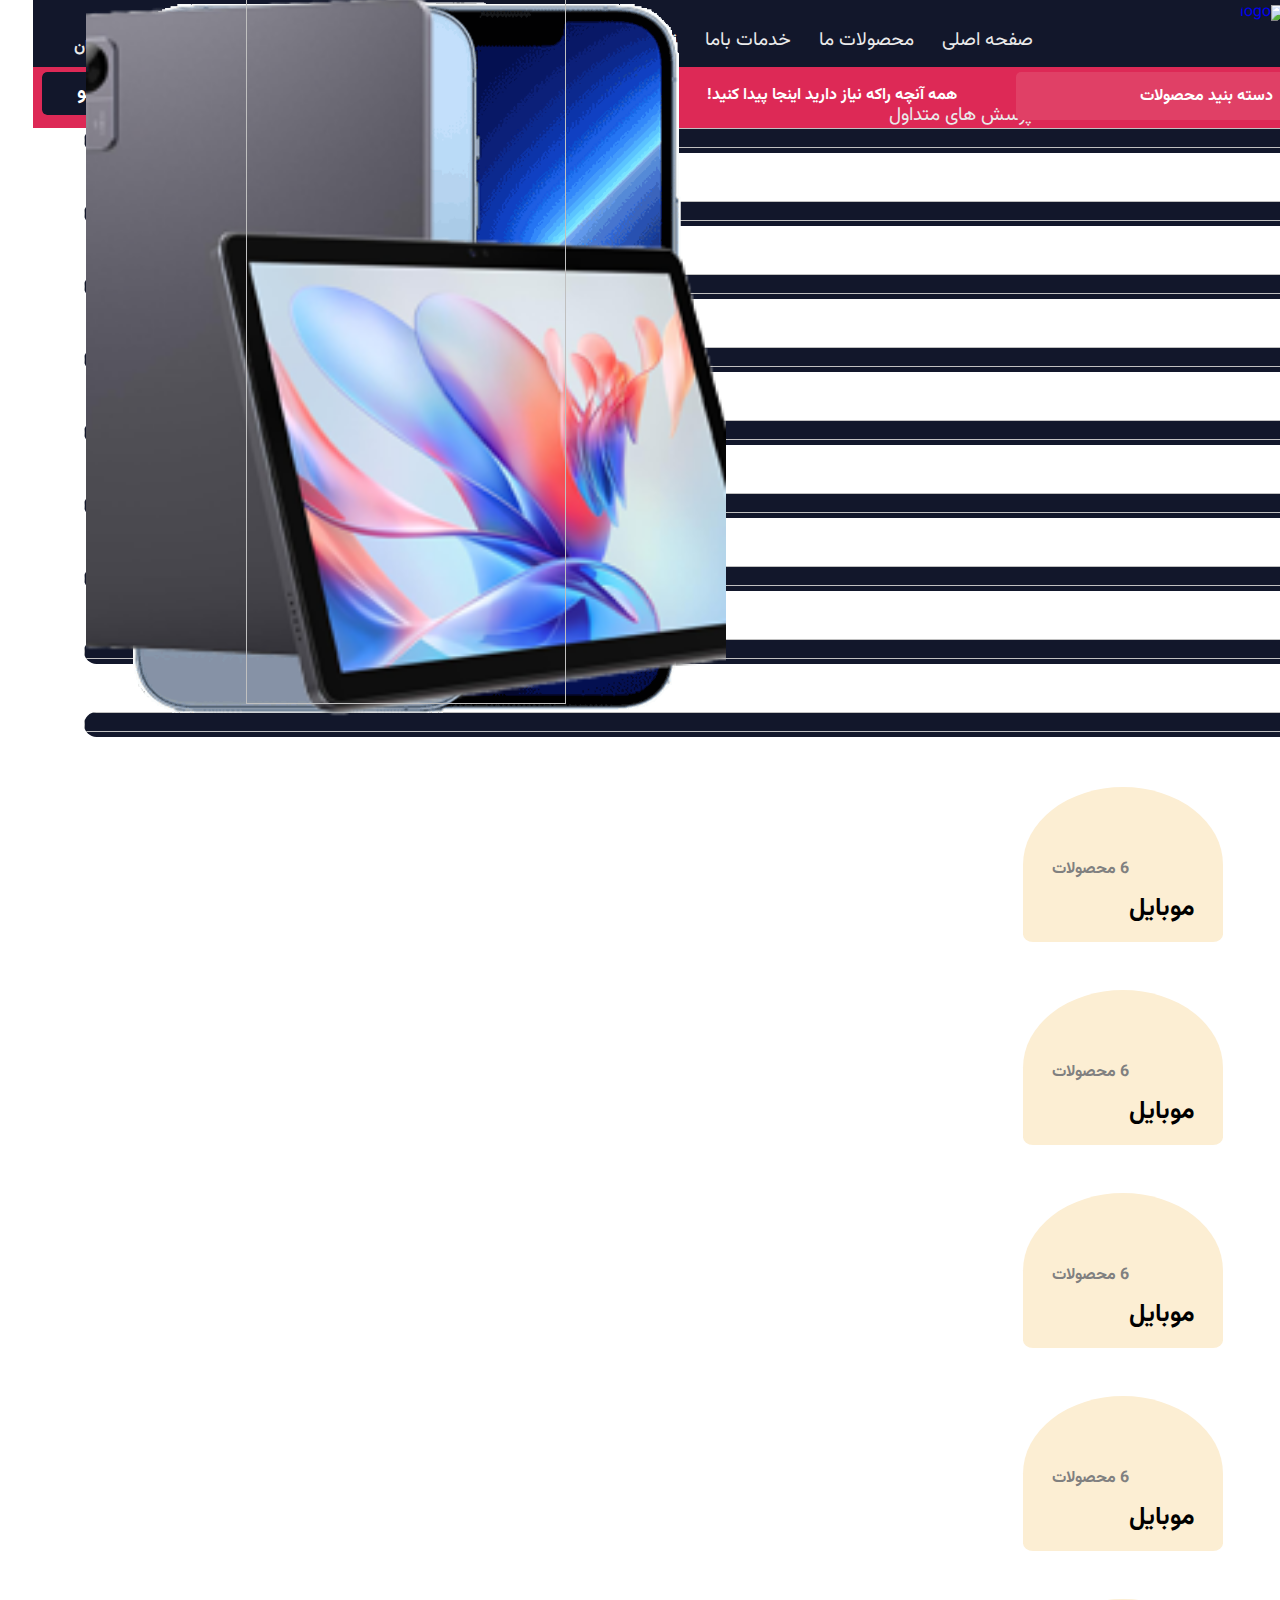
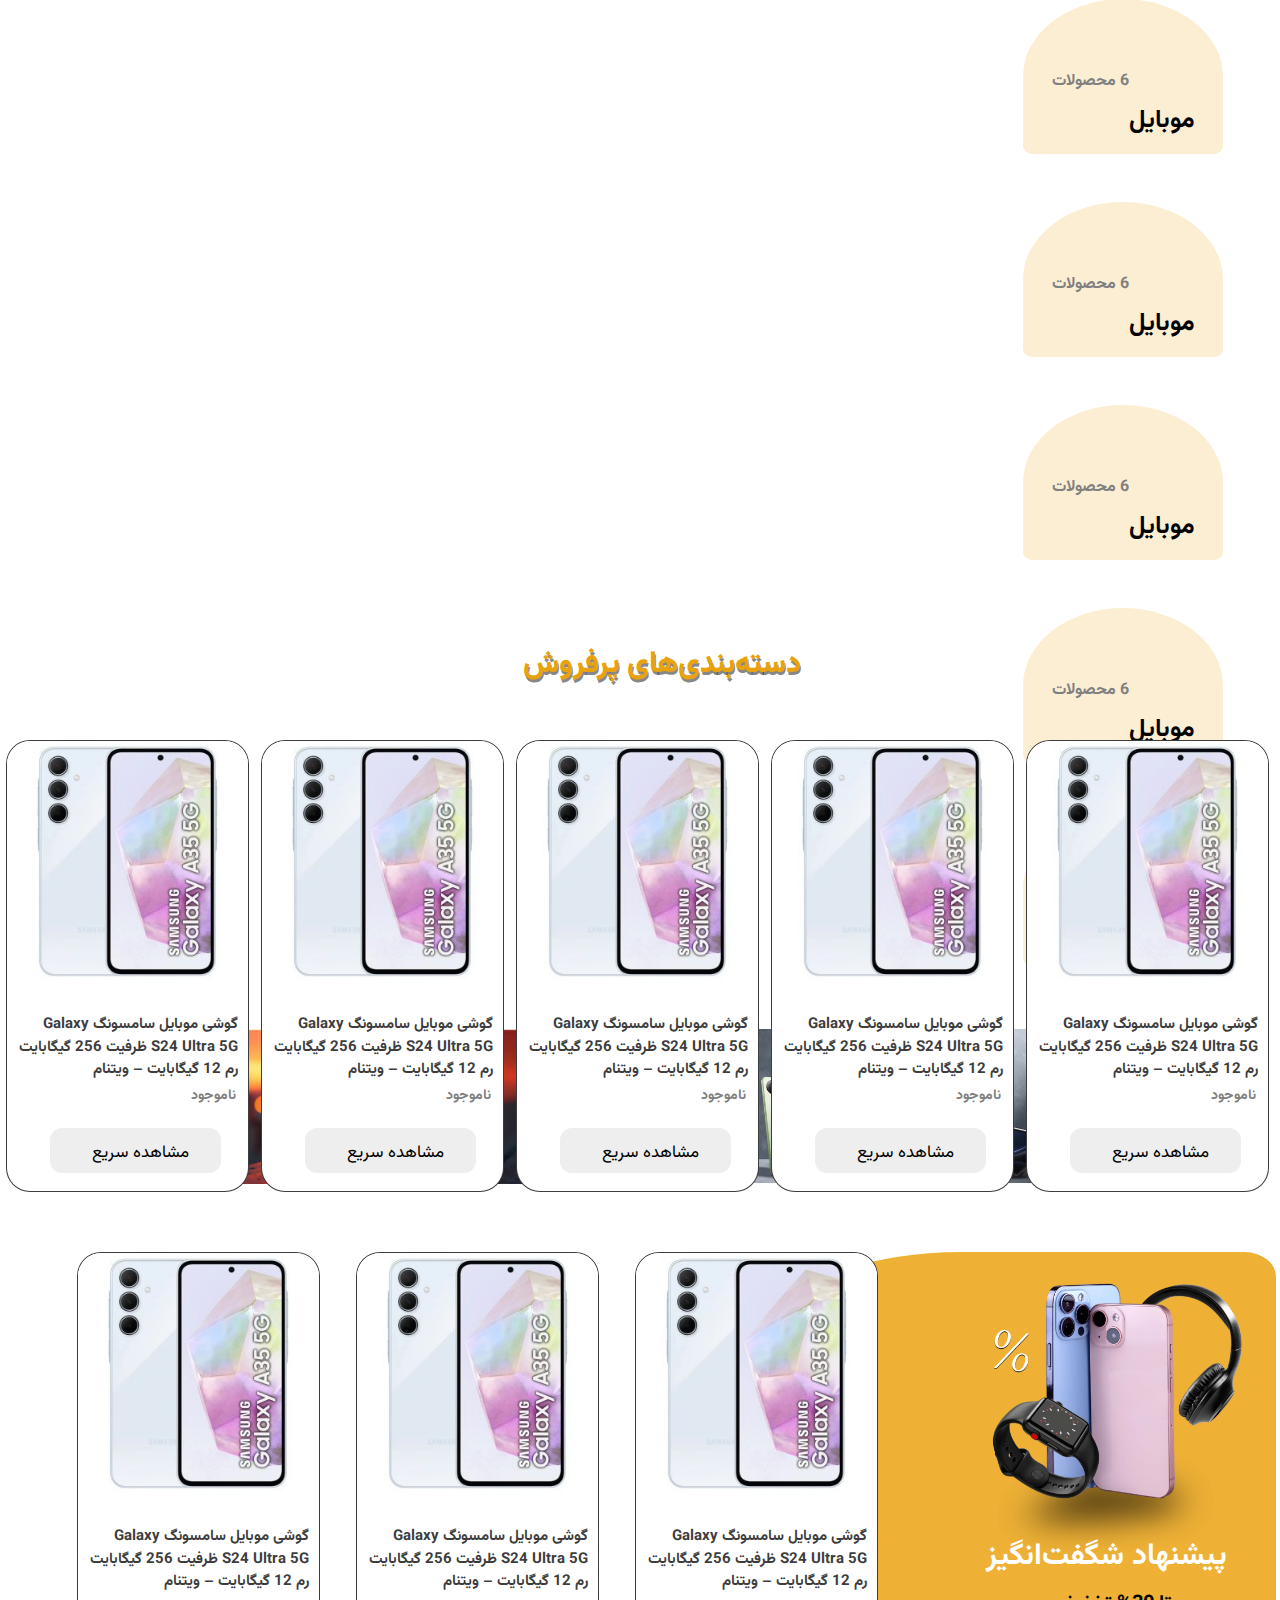
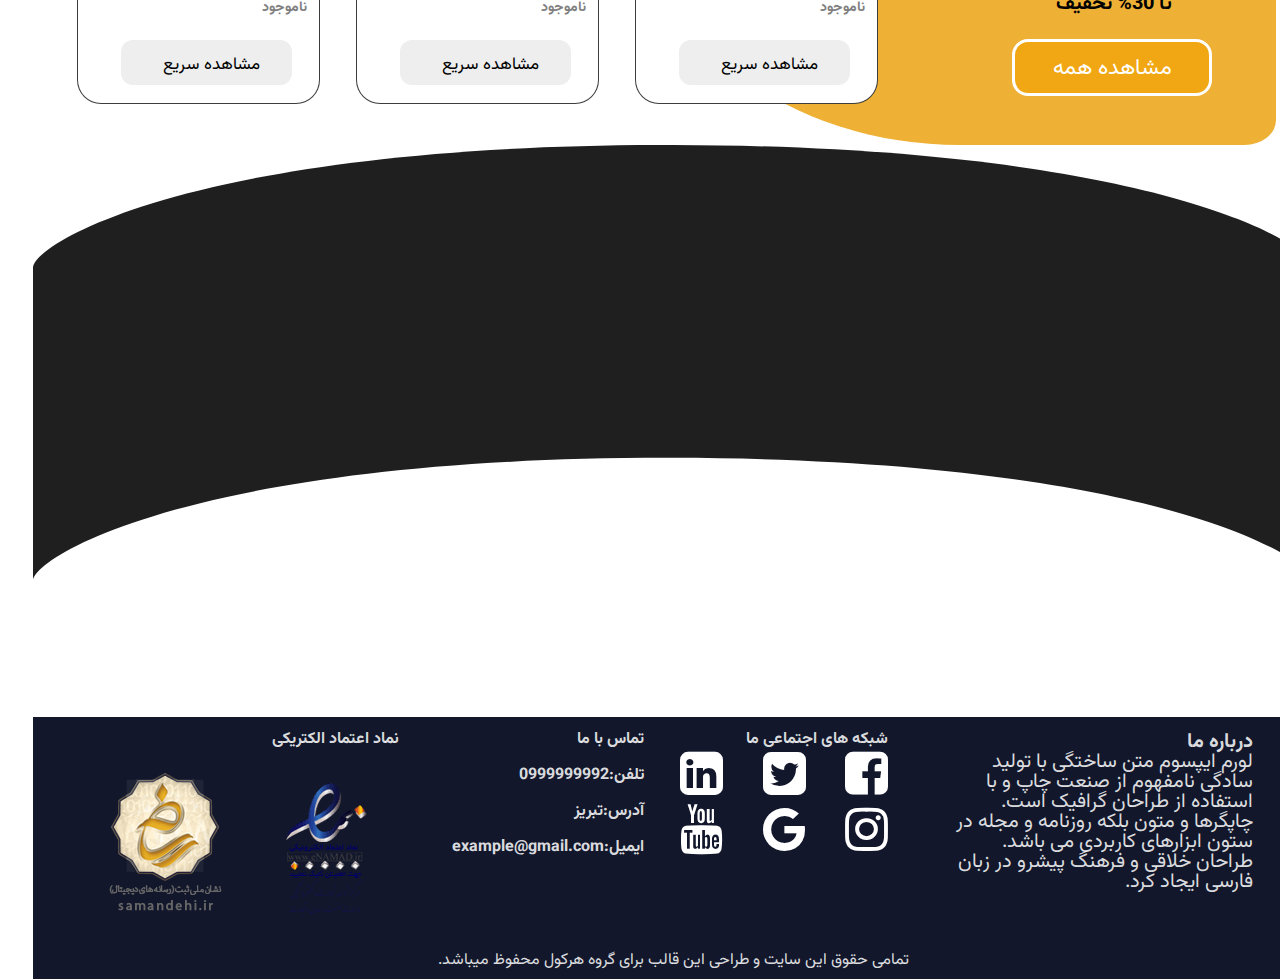
==== index.html @ c74436f8 "." ====
<!DOCTYPE html>
<html lang="fa">

<head>
    <meta name="author" content="Ata Asadpour" />
    <meta charset="UTF-8" />
    <meta name="viewport" content="width=device-width, initial-scale=1.0" />
    <title>پروژه فروشگاه عطااسدپور</title>
    <link rel="stylesheet" href="assets/css/style.css" />
    <link rel="stylesheet" href="assets/css/reset.css" />
    <link rel="stylesheet" href="assets/fonts/Vazirmatn-font-face.css" />
    <link rel="stylesheet" href="assets/fonts/Vazirmatn-Variable-font-face.css" />
    <link rel="stylesheet" href="assets/css/swiper.css" />
    <link rel="stylesheet" href="https://cdn.jsdelivr.net/npm/bootstrap-icons@1.11.3/font/bootstrap-icons.min.css" />
    <link rel="stylesheet" href="https://cdnjs.cloudflare.com/ajax/libs/font-awesome/4.7.0/css/font-awesome.min.css" />
</head>

<body>
    <!-- start header:Ata Asadpour -->
    <header>
        <div class="header-top">
            <div class="header-logo">
                <a href="index.html"><img src="assets/img/logo3.png" alt="logo" /></a>
            </div>
            <div class="link-header">
                <ul>
                    <li><a href="index.html">صفحه اصلی</a></li>
                    <li><a href="#">محصولات ما</a></li>
                    <li><a href="#">خدمات باما</a></li>
                    <li><a href="#">تماس باما</a></li>
                    <li><a href="#">پرسش های متداول</a></li>
                </ul>
            </div>
            <div class="icon-header">
                <a href="login.html">
                    <div class="sign-header">
                        <div class="title-header-sign">
                            <h3>ورود</h3>
                            <h2>حساب</h2>
                        </div>
                        <ion-icon name="person-outline"></ion-icon>
                    </div>
                </a>
                <a href="">
                    <div class="card-header">
                        <ion-icon name="cart-outline"></ion-icon>
                        <div class="cart-number">
                            <div class="circle-card-number"></div>
                            <h1>0</h1>
                        </div>
                        <div class="title-header-cart">
                            <h3>جمع</h3>
                            <div class="title-header-num">
                                <h2>تومان</h2>
                                <span>0</span>
                            </div>
                        </div>
                    </div>
                </a>
            </div>
        </div>
        <div class="header-but">
            <div class="dropdone">
                <ion-icon name="menu-outline"></ion-icon>
                <h1>دسته بنید محصولات</h1>
                <ion-icon name="chevron-down-outline"></ion-icon>
            </div>

            <div class="title-header-but">
                <h1>همه آنچه راکه نیاز دارید اینجا پیدا کنید!</h1>
            </div>

            <div class="header-search">
                <form action="">
                    <input type="search" placeholder="محصول مورد نظر خود را اینجا جستجو کنید ..." />
                    <button>
            <h1>جستجو</h1>
          </button>
                </form>
            </div>
        </div>
    </header>
    <!-- start main -->
    <main>
        <!-- hero -->
        <section class="hero-section">
            <div class="swiper mySwiper swiper1">
                <div class="swiper-wrapper">
                    <div class="swiper-slide">
                        <img src="assets/img/main-slider-1.jpg" alt="" />
                    </div>
                    <div class="swiper-slide">
                        <img src="assets/img/main-slider-2.jpg" alt="" />
                    </div>
                    <div class="swiper-slide">
                        <img src="assets/img/main-slider-3.jpg" alt="" />
                    </div>
                    <div class="swiper-slide">
                        <img src="assets/img/main-slider-1.jpg" alt="" />
                    </div>
                    <div class="swiper-slide">
                        <img src="assets/img/main-slider-2.jpg" alt="" />
                    </div>
                    <div class="swiper-slide">
                        <img src="assets/img/main-slider-3.jpg" alt="" />
                    </div>
                    <div class="swiper-slide">
                        <img src="assets/img/main-slider-1.jpg" alt="" />
                    </div>
                    <div class="swiper-slide">
                        <img src="assets/img/main-slider-2.jpg" alt="" />
                    </div>
                    <div class="swiper-slide">
                        <img src="assets/img/main-slider-3.jpg" alt="" />
                    </div>
                </div>
                <div class="swiper-button-next"></div>
                <div class="swiper-button-prev"></div>
                <div class="swiper-pagination"></div>
            </div>
        </section>

        <!-- hero2 swiper -->
        <section class="hero2-section">
            <div class="swiper mySwiper swiper2">
                <div class="swiper-wrapper swiper-slide2">
                    <div class="swiper-slide swiper2-slide">
                        <img src="assets/img/headphone.png" alt="" />
                        <h1>موبایل</h1>
                        <h2>6 محصولات</h2>
                    </div>
                    <div class="swiper-slide swiper2-slide">
                        <img src="assets/img/13pr11.png" alt="" />
                        <h1>موبایل</h1>
                        <h2>6 محصولات</h2>
                    </div>
                    <div class="swiper-slide swiper2-slide">
                        <img src="assets/img/dtabaste.png" alt="" />
                        <h1>موبایل</h1>
                        <h2>6 محصولات</h2>
                    </div>
                    <div class="swiper-slide swiper2-slide">
                        <img src="assets/img/iphone.png" alt="" />
                        <h1>موبایل</h1>
                        <h2>6 محصولات</h2>
                    </div>
                    <div class="swiper-slide swiper2-slide">
                        <img src="assets/img/headphone.png" alt="" />
                        <h1>موبایل</h1>
                        <h2>6 محصولات</h2>
                    </div>
                    <div class="swiper-slide swiper2-slide">
                        <img src="assets/img/13pr11.png" alt="" />
                        <h1>موبایل</h1>
                        <h2>6 محصولات</h2>
                    </div>
                    <div class="swiper-slide swiper2-slide">
                        <img src="assets/img/iphone.png" alt="" />
                        <h1>موبایل</h1>
                        <h2>6 محصولات</h2>
                    </div>
                    <div class="swiper-slide swiper2-slide">
                        <img src="assets/img/dtabaste.png" alt="" />
                        <h1>موبایل</h1>
                        <h2>6 محصولات</h2>
                    </div>
                    <div class="swiper-slide swiper2-slide">
                        <img src="assets/img/iphone.png" alt="" />
                        <h1>موبایل</h1>
                        <h2>6 محصولات</h2>
                    </div>
                </div>
                <div class="swiper-button-next"></div>
                <div class="swiper-button-prev"></div>
            </div>
        </section>

        <!-- swiper3 hero -->
        <section class="hero3-section">
            <div class="hero3-img1"><img src="assets/img/1.png" alt="" /></div>
            <div class="hero3-img2"><img src="assets/img/2.jpeg" alt="" /></div>
        </section>

        <!-- off section -->
        <section class="off-section">
            <div class="off-first">
                <div class="off-fitst-title">
                    <img src="assets/img/off.png" alt="" />
                    <h1>پیشنهاد شگفت‌انگیز</h1>
                    <h2>تا 30% تخفیف</h2>
                </div>
                <button class="but-off">
          مشاهده همه
          <ion-icon name="caret-back-outline"></ion-icon>
        </button>
            </div>
            <div class="off-card">
                <div class="card-off-child">
                    <img src="assets/img/Samsung-Galaxy-A35-5G-300x300.jpg" alt="" />
                    <h1>
                        گوشی موبایل سامسونگ Galaxy S24 Ultra 5G ظرفیت 256 گیگابایت رم 12 گیگابایت – ویتنام
                    </h1>
                    <h2>ناموجود</h2>
                    <button class="card-but">
            <ion-icon name="eye-outline"></ion-icon>
            مشاهده سریع
          </button>
                </div>
                <div class="card-off-child">
                    <img src="assets/img/Samsung-Galaxy-A35-5G-300x300.jpg" alt="" />
                    <h1>
                        گوشی موبایل سامسونگ Galaxy S24 Ultra 5G ظرفیت 256 گیگابایت رم 12 گیگابایت – ویتنام
                    </h1>
                    <h2>ناموجود</h2>
                    <button class="card-but">
            <ion-icon name="eye-outline"></ion-icon>
            مشاهده سریع
          </button>
                </div>
                <div class="card-off-child">
                    <img src="assets/img/Samsung-Galaxy-A35-5G-300x300.jpg" alt="" />
                    <h1>
                        گوشی موبایل سامسونگ Galaxy S24 Ultra 5G ظرفیت 256 گیگابایت رم 12 گیگابایت – ویتنام
                    </h1>
                    <h2>ناموجود</h2>
                    <button class="card-but">
            <ion-icon name="eye-outline"></ion-icon>
            مشاهده سریع
          </button>
                </div>
            </div>
        </section>

        <section class="pishnahad">
            <h1 class="pishh1">دسته‌بندی‌های پرفروش</h1>
            <div>
                <svg xmlns="http://www.w3.org/2000/svg" viewBox="0 0 1000 100" preserveAspectRatio="none" transform="rotate(180 0 0)">
          <path class="elementor-shape-fill" d="M1000,4.3V0H0v4.3C0.9,23.1,126.7,99.2,500,100S1000,22.7,1000,4.3z"
            fill="#1F1F1F"></path>
        </svg>
                <div style="width: 100%;height: 183px;background-color: #1F1F1F ;margin-top: -7px;">
                    <div class="off-card-pish">
                        <div class="card-off-child">
                            <img src="assets/img/Samsung-Galaxy-A35-5G-300x300.jpg" alt="" />
                            <h1>
                                گوشی موبایل سامسونگ Galaxy S24 Ultra 5G ظرفیت 256 گیگابایت رم 12 گیگابایت – ویتنام
                            </h1>
                            <h2>ناموجود</h2>
                            <button class="card-but">
                <ion-icon name="eye-outline"></ion-icon>
                مشاهده سریع
              </button>
                        </div>
                        <div class="card-off-child">
                            <img src="assets/img/Samsung-Galaxy-A35-5G-300x300.jpg" alt="" />
                            <h1>
                                گوشی موبایل سامسونگ Galaxy S24 Ultra 5G ظرفیت 256 گیگابایت رم 12 گیگابایت – ویتنام
                            </h1>
                            <h2>ناموجود</h2>
                            <button class="card-but">
                <ion-icon name="eye-outline"></ion-icon>
                مشاهده سریع
              </button>
                        </div>
                        <div class="card-off-child">
                            <img src="assets/img/Samsung-Galaxy-A35-5G-300x300.jpg" alt="" />
                            <h1>
                                گوشی موبایل سامسونگ Galaxy S24 Ultra 5G ظرفیت 256 گیگابایت رم 12 گیگابایت – ویتنام
                            </h1>
                            <h2>ناموجود</h2>
                            <button class="card-but">
                <ion-icon name="eye-outline"></ion-icon>
                مشاهده سریع
              </button>
                        </div>
                        <div class="card-off-child">
                            <img src="assets/img/Samsung-Galaxy-A35-5G-300x300.jpg" alt="" />
                            <h1>
                                گوشی موبایل سامسونگ Galaxy S24 Ultra 5G ظرفیت 256 گیگابایت رم 12 گیگابایت – ویتنام
                            </h1>
                            <h2>ناموجود</h2>
                            <button class="card-but">
                <ion-icon name="eye-outline"></ion-icon>
                مشاهده سریع
              </button>
                        </div>
                        <div class="card-off-child">
                            <img src="assets/img/Samsung-Galaxy-A35-5G-300x300.jpg" alt="" />
                            <h1>
                                گوشی موبایل سامسونگ Galaxy S24 Ultra 5G ظرفیت 256 گیگابایت رم 12 گیگابایت – ویتنام
                            </h1>
                            <h2>ناموجود</h2>
                            <button class="card-but">
                <ion-icon name="eye-outline"></ion-icon>
                مشاهده سریع
              </button>
                        </div>
                    </div>
                </div>

                <div>
                    <svg xmlns="http://www.w3.org/2000/svg" viewBox="0 0 1000 100" preserveAspectRatio="none" transform="rotate(180 0 0)">
            <path class="elementor-shape-fill"
              d="M500,97C126.7,96.3,0.8,19.8,0,0v100l1000,0V1C1000,19.4,873.3,97.8,500,97z" fill="#1F1F1F"></path>
          </svg>
                </div>


        </section>
    </main>

    <!-- footer:Ata Asadpour -->

    <footer class="footer">
        <div class="footer-about">
            <h3>درباره ما</h3>
            <p>
                لورم ایپسوم متن ساختگی با تولید سادگی نامفهوم از صنعت چاپ و با استفاده از طراحان گرافیک است. چاپگرها و متون بلکه روزنامه و مجله در ستون ابزارهای کاربردی می باشد. طراحان خلاقی و فرهنگ پیشرو در زبان فارسی ایجاد کرد.
            </p>
        </div>
        <div class="footer-a">
            <h3>شبکه های اجتماعی ما</h3>

            <a href="#"><i class="fa fa-facebook-square"></i></a>
            <a href="#"><i class="fa fa-twitter-square"></i></a>
            <a href="#"><i class="fa fa-linkedin-square"></i></a>
            <a href="#"><i class="fa fa-instagram"></i></a>
            <a href="#"><i class="fa fa-google"></i></a>
            <a href="#"><i class="fa fa-youtube"></i></a>
        </div>
        <div class="footer-phone">
            <h3>تماس با ما</h3>
            <h4>تلفن:0999999992</h4>
            <h4>آدرس:تبریز</h4>
            <h4>ایمیل:example@gmail.com</h4>
        </div>
        <div class="footer-namad">
            <h3>نماد اعتماد الکتریکی</h3>
            <img src="assets/img/namad1.png" alt="" />
            <img src="assets/img/namad2.png" alt="" />
        </div>
    </footer>

    <div class="footer-copyright">
        <p>تمامی حقوق این سایت و طراحی این قالب برای گروه هرکول محفوظ میباشد.</p>
    </div>

    <script src="assets/js/swiper.js"></script>
    <script src="assets/js/script.js"></script>
    <script type="module" src="https://unpkg.com/ionicons@7.1.0/dist/ionicons/ionicons.esm.js"></script>
    <script nomodule src="https://unpkg.com/ionicons@7.1.0/dist/ionicons/ionicons.js"></script>
</body>

</html>
---- assets/css/style.css ----
* {
    direction: rtl;
    font-family: Vazirmatn;
    text-decoration: none;
    list-style: none;
}


/* Start Header */

header {
    width: 100%;
    background-color: #12172b;
}

.header-top {
    width: 91%;
    margin: 0 6%;
    margin-right: 2% !important;
    display: flex;
    height: 67px;
}

.header-logo {
    width: 23%;
}

.header-logo img {
    width: 59%;
    margin: 2% 0 0;
    border-radius: 13px;
    -webkit-border-radius: 13px;
    -moz-border-radius: 13px;
    -ms-border-radius: 13px;
    -o-border-radius: 13px;
    height: 67px;
}

.link-header {
    width: 53%;
    margin-right: -25px;
}

.link-header ul li {
    display: inline-block;
    margin: 25px 12px;
    margin-top: 31px !important;
}

.link-header ul li a {
    color: #eaeaea;
    font-size: 19px;
}

.icon-header {
    width: 15%;
}

.sign-header {
    color: #eaeaea;
    display: flex;
    flex-direction: row-reverse;
}

.title-header-sign {
    margin-top: 18px;
}

.title-header-sign h3 {
    font-size: 15px;
    margin: 3px;
    margin-right: 13px;
    color: gray;
}

[name="person-outline"] {
    font-size: 30px;
    position: absolute;
    top: 24px;
    left: 281px;
}

.card-header {
    margin-top: -36px;
    color: #eaeaea;
    display: flex;
    margin-right: 298px;
}

[name="cart-outline"] {
    font-size: 30px;
    position: absolute;
    top: 24px;
    left: 124px;
}

.title-header-num {
    display: flex;
    flex-direction: row-reverse;
}

.title-header-num span {
    margin: 0 5px;
    color: #ff3a4b;
}

.title-header-cart h3 {
    font-size: 15px;
    margin: 3px;
    margin-right: 13px;
    color: gray;
}

.circle-card-number {
    width: 19px;
    height: 19px;
    border-radius: 50%;
    -webkit-border-radius: 50%;
    -moz-border-radius: 50%;
    -ms-border-radius: 50%;
    -o-border-radius: 50%;
    background-color: #ff3a4b;
    position: absolute;
    left: 140px;
}

.cart-number h1 {
    position: absolute;
    left: 144.5px;
    top: 23px;
    font-size: 16px;
}

.header-but {
    background-color: #dd2956;
    width: 100%;
    height: 61px;
}

.dropdone {
    position: absolute;
    width: 270px;
    height: 48px;
    background-color: #e04066;
    display: flex;
    flex-direction: row;
    margin-right: 27px;
    top: 72px;
    border-radius: 5px;
    color: #fff;
}

[name="menu-outline"] {
    font-size: 27px;
    margin: 10px 0px;
    margin-right: 7px;
}

.dropdone h1 {
    margin: 17px 6px 0;
}

[name="chevron-down-outline"] {
    font-size: 25px;
    margin: 11px 59px 0 0;
}

.title-header-but h1 {
    color: #fff;
    margin-right: 356px;
    position: absolute;
    top: 88px;
}

.header-search {
    width: 611px;
    margin-right: 660px;
    position: absolute;
    top: 72px;
}

.header-search form {
    border-radius: 5px;
    overflow: hidden;
    display: flex;
    -webkit-border-radius: 5px;
    -moz-border-radius: 5px;
    -ms-border-radius: 5px;
    -o-border-radius: 5px;
}

.header-search form input {
    width: 80%;
    border: none;
    padding: 10px;
    background: #eaeaea;
    font-size: 15px;
    outline: none;
}

.header-search form button {
    border: none;
    font-size: 26px;
    width: 22%;
    background: #12172b;
    color: #fff;
    border-radius: 5px 0 0 5px;
    display: flex;
    justify-content: center;
    align-items: center;
    -webkit-border-radius: 5px 0 0 5px;
    -moz-border-radius: 5px 0 0 5px;
    -ms-border-radius: 5px 0 0 5px;
    -o-border-radius: 5px 0 0 5px;
}

.header-search form button h1 {
    font-size: 20px;
    margin-top: -2px;
}


/* swiper hero */

.swiper1 {
    border-radius: 20px;
    -webkit-border-radius: 20px;
    -moz-border-radius: 20px;
    -ms-border-radius: 20px;
    -o-border-radius: 20px;
}

section.hero-section {
    margin-top: -48px;
    border-radius: 20px;
}

.hero-section .swiper {
    width: 96%;
    margin-top: 30px;
    border-radius: 20px;
}

.hero-section .swiper-slide {
    text-align: center;
    font-size: 18px;
    background: #12172b;
    display: flex;
    justify-content: center;
    align-items: center;
    border-radius: 20px;
}

.hero-section .swiper-slide img {
    display: block;
    width: 100%;
    height: 100%;
    object-fit: cover;
    border-radius: 20px;
    -webkit-border-radius: 20px;
    -moz-border-radius: 20px;
    -ms-border-radius: 20px;
    -o-border-radius: 20px;
}


/* swiper hero2 */

.hero2-section {
    width: 85%;
    margin-right: 7%;
    margin-top: 2%;
}

.swiper-slide {
    text-align: center;
    font-size: 18px;
    margin-top: 48px;
    display: flex;
    justify-content: center;
    align-items: center;
}

.swiper-slide2 {
    margin-top: 50px;
}

.swiper2-slide img {
    display: block;
    width: 50%;
    height: 92%;
    object-fit: cover;
    position: absolute;
    top: -58px;
    left: 53px;
}

.swiper2-slide {
    height: 155px !important;
    width: 200px !important;
    border-radius: 50% 50% 5% 5%;
    -webkit-border-radius: 50% 50% 5% 5%;
    -moz-border-radius: 50% 50% 5% 5%;
    -ms-border-radius: 50% 50% 5% 5%;
    -o-border-radius: 50% 50% 5% 5%;
    background-color: #fceed3;
}

.swiper2-slide h1 {
    color: black;
    margin-top: 88px;
    font-size: 25px;
}

.swiper2-slide h2 {
    font-size: 16px;
    margin-top: 10px;
    color: gray;
}


/* hero3 */

.hero3-section {
    display: flex;
    flex-direction: row;
    margin: 63px 95px;
}

.hero3-img1 {
    width: 40%;
}

.hero3-img2 {
    width: 40%;
}

.hero3-img1 img {
    width: 115%;
    border-radius: 20px;
    -webkit-border-radius: 20px;
    -moz-border-radius: 20px;
    -ms-border-radius: 20px;
    -o-border-radius: 20px;
    margin-right: 8px;
}

.hero3-img2 img {
    width: 115%;
    border-radius: 20px;
    margin: 0 105px;
}


/* off section */

.off-section {
    width: 100%;
    display: flex;
    flex-direction: row;
}

.off-first {
    width: 632px;
    height: 493px;
    border-radius: 50% 5% 5% 50%;
    -webkit-border-radius: 50% 5% 5% 50%;
    -moz-border-radius: 50% 5% 5% 50%;
    -ms-border-radius: 50% 5% 5% 50%;
    -o-border-radius: 50% 5% 5% 50%;
    background-color: #eeb136;
    margin-right: 37px;
    position: relative;
}

.off-fitst-title img {
    position: absolute;
    width: 42%;
    margin: 18px 33px;
}

.off-fitst-title h1 {
    color: #fff;
    font-size: 30px;
    position: absolute;
    top: 290px;
    right: 49px;
}

.off-fitst-title h2 {
    position: absolute;
    color: black;
    top: 342px;
    font-size: 20px;
    right: 104px;
}

.but-off {
    height: 57px;
    width: 200px;
    background-color: #f1a713;
    position: relative;
    top: 387px;
    border: 3px solid white;
    border-radius: 16px;
    font-size: 22px;
    color: #fff;
    right: 64px;
}

.but-off:hover {
    background-color: #fff;
    color: #f1a713;
    transition: all 0.3s;
    -webkit-transition: all 0.3s;
    -moz-transition: all 0.3s;
    -ms-transition: all 0.3s;
    -o-transition: all 0.3s;
}

[name="caret-back-outline"] {
    font-size: 25px;
    margin-top: 0px;
}

.card-off-child {
    background-color: #fff;
    height: 450px;
    width: 241px;
    border: 1.5px solid #2a2a2ae8;
    border-radius: 24px;
    overflow: hidden;
    margin: 0 18px;
}

.card-off-child img {
    width: 100%;
}

.card-off-child h1 {
    font-weight: bold;
    font-size: 15px;
    display: block;
    color: #2a2a2ae8;
    line-height: 1.5;
    height: 3em;
    margin: 27px 10px;
}

.card-off-child h2 {
    font-weight: bold;
    font-size: 14px;
    display: block;
    color: gray;
    line-height: 1.5;
    height: 3em;
    margin-right: 12px;
}

.card-but {
    border-radius: 12px;
    background-color: #eee;
    font-size: 17px;
    height: 45px;
    width: 171px;
    margin: 0 27px 10px;
    border: none;
}

.card-but:hover {
    background-color: gray;
    color: #fff;
    transition: all 0.3s;
    -webkit-transition: all 0.3s;
    -moz-transition: all 0.3s;
    -ms-transition: all 0.3s;
    -o-transition: all 0.3s;
}

[name="eye-outline"] {
    font-size: 27px;
    margin: -6px -14px -10px 4px;
}

.off-card {
    display: flex;
    flex-direction: row;
    position: absolute;
    right: 417px;
}


/* section pishnahad */

.off-card-pish {
    display: flex;
    flex-direction: row;
    z-index: 1;
    position: absolute;
    top: 260%;
    right: 3%;
}

.off-card-pish>.card-off-child {
    margin: 0 6px;
}

h1.pishh1 {
    color: #E8A20D;
    font-weight: 800;
    text-shadow: 1px 3px 0px rgba(0, 0, 0, 0.47);
    font-size: 30px;
    position: absolute;
    top: 250%;
    z-index: 999;
    right: 40%;
}


/* footer */

.footer {
    margin-top: 130px;
    width: 100%;
    height: auto;
    background-color: #12172b;
    display: flex;
    flex-direction: row;
    h3,
    h4 {
        color: #ffffffdc;
    }
    p {
        color: #ffffffdc;
    }
}

.footer div {
    margin-top: 15px;
}

.footer-about {
    width: 25%;
    margin: 10px 60px;
    font-size: 20px;
}

.footer-a {
    margin-top: 10px;
    width: 20%;
}

.footer-a a {
    width: 32%;
    display: inline-block;
    font-size: 50px;
}

.footer-phone {
    width: 20%;
}

.footer-phone h4 {
    margin: 20px 0;
}

.footer-namad {
    width: 30%;
}

.footer-namad img {
    margin: 20px 10px;
}

.fa.fa-facebook-square {
    color: white;
}

.fa.fa-twitter-square {
    color: white;
}

.fa.fa-linkedin-square {
    color: white;
}

.fa.fa-instagram {
    color: white;
}

.fa.fa-google {
    color: white;
}

.fa.fa-youtube {
    color: white;
}

.footer-copyright p {
    background-color: #12172b;
    justify-content: center;
    display: flex;
    padding: 10px 0;
    color: #ffffffdc;
}
---- assets/fonts/Vazirmatn-font-face.css ----
/* Generated by script */
@font-face {
  font-family: Vazirmatn;
  src: url('fonts/webfonts/Vazirmatn-Thin.woff2') format('woff2');
  font-weight: 100;
  font-style: normal;
  font-display: swap;
}

@font-face {
  font-family: Vazirmatn;
  src: url('fonts/webfonts/Vazirmatn-ExtraLight.woff2') format('woff2');
  font-weight: 200;
  font-style: normal;
  font-display: swap;
}

@font-face {
  font-family: Vazirmatn;
  src: url('fonts/webfonts/Vazirmatn-Light.woff2') format('woff2');
  font-weight: 300;
  font-style: normal;
  font-display: swap;
}

@font-face {
  font-family: Vazirmatn;
  src: url('fonts/webfonts/Vazirmatn-Regular.woff2') format('woff2');
  font-weight: 400;
  font-style: normal;
  font-display: swap;
}

@font-face {
  font-family: Vazirmatn;
  src: url('fonts/webfonts/Vazirmatn-Medium.woff2') format('woff2');
  font-weight: 500;
  font-style: normal;
  font-display: swap;
}

@font-face {
  font-family: Vazirmatn;
  src: url('fonts/webfonts/Vazirmatn-SemiBold.woff2') format('woff2');
  font-weight: 600;
  font-style: normal;
  font-display: swap;
}

@font-face {
  font-family: Vazirmatn;
  src: url('fonts/webfonts/Vazirmatn-Bold.woff2') format('woff2');
  font-weight: 700;
  font-style: normal;
  font-display: swap;
}

@font-face {
  font-family: Vazirmatn;
  src: url('fonts/webfonts/Vazirmatn-ExtraBold.woff2') format('woff2');
  font-weight: 800;
  font-style: normal;
  font-display: swap;
}

@font-face {
  font-family: Vazirmatn;
  src: url('fonts/webfonts/Vazirmatn-Black.woff2') format('woff2');
  font-weight: 900;
  font-style: normal;
  font-display: swap;
}
---- assets/fonts/Vazirmatn-Variable-font-face.css ----
@font-face {
  font-family: 'Vazirmatn';
  src: url('fonts/webfonts/Vazirmatn[wght].woff2') format('woff2 supports variations'),
       url('fonts/webfonts/Vazirmatn[wght].woff2') format('woff2-variations');
  font-weight: 100 900;
  font-style: normal;
  font-display: swap;
}
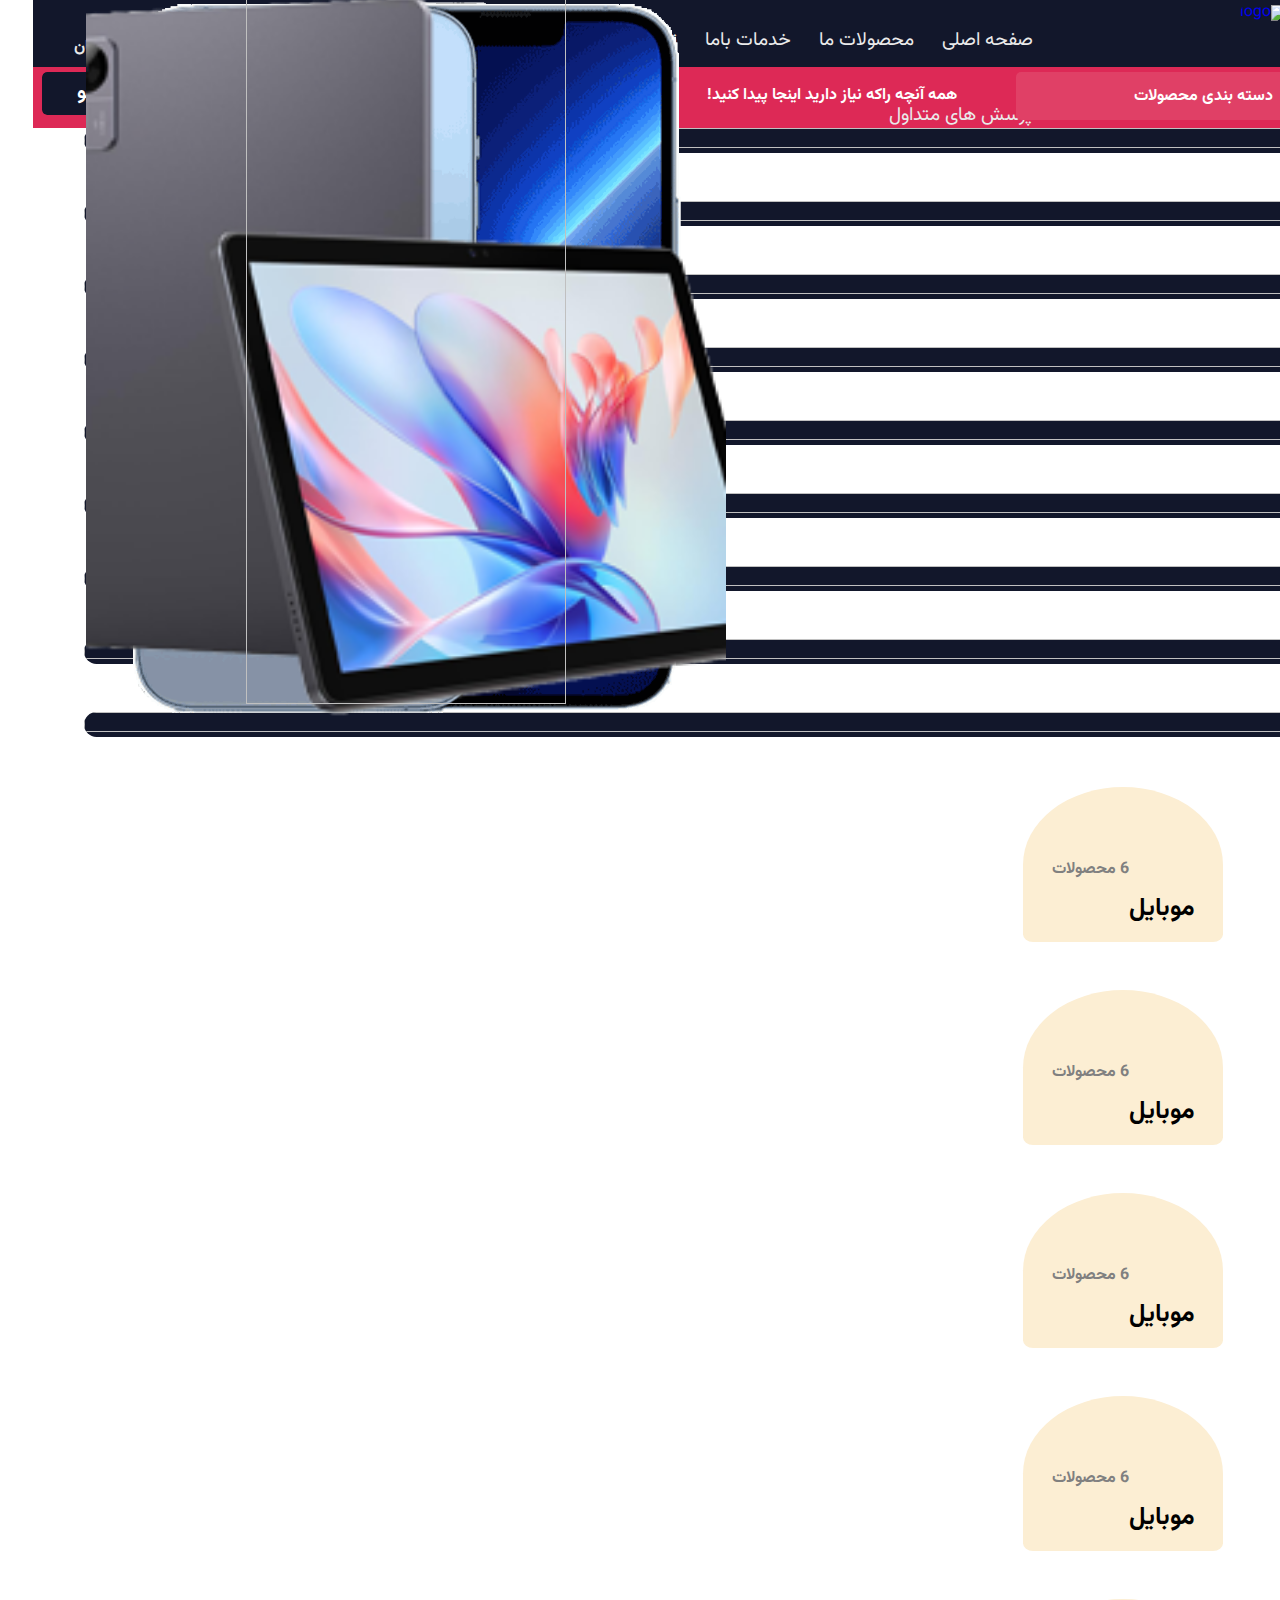
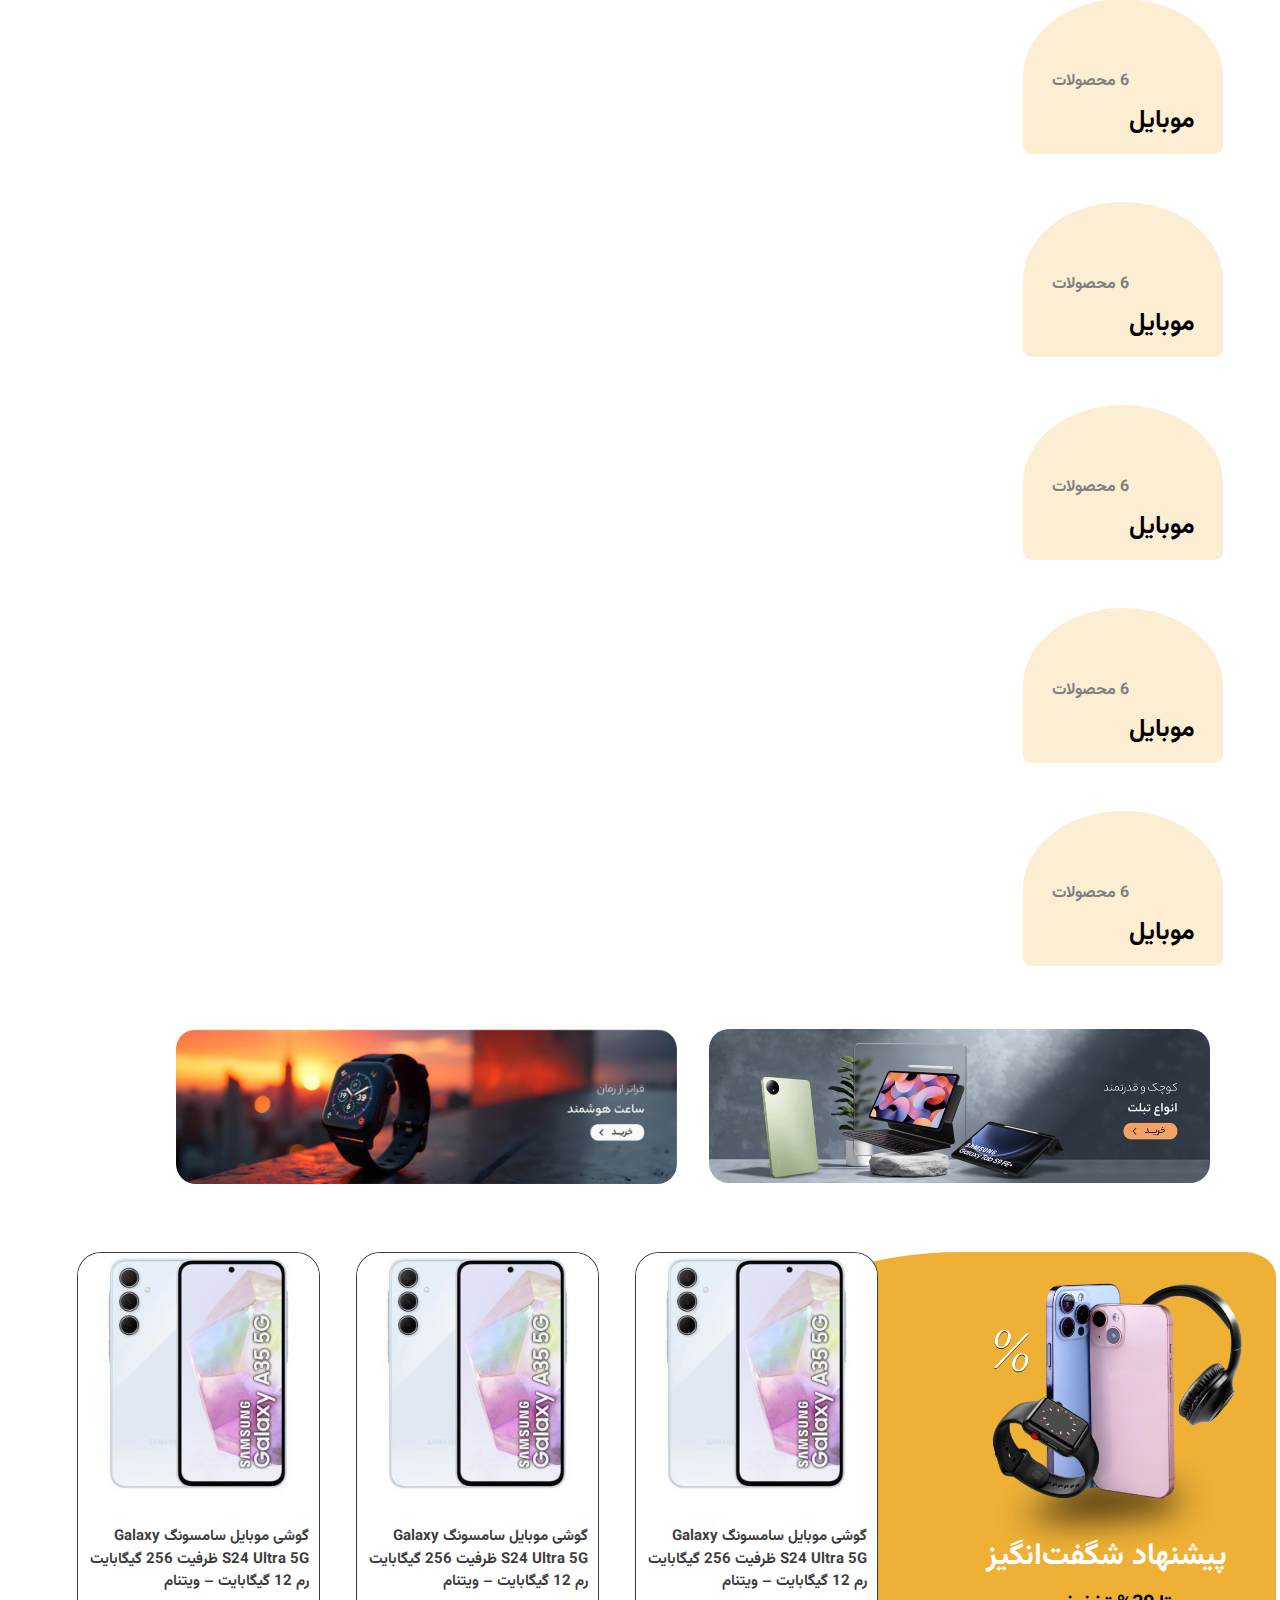
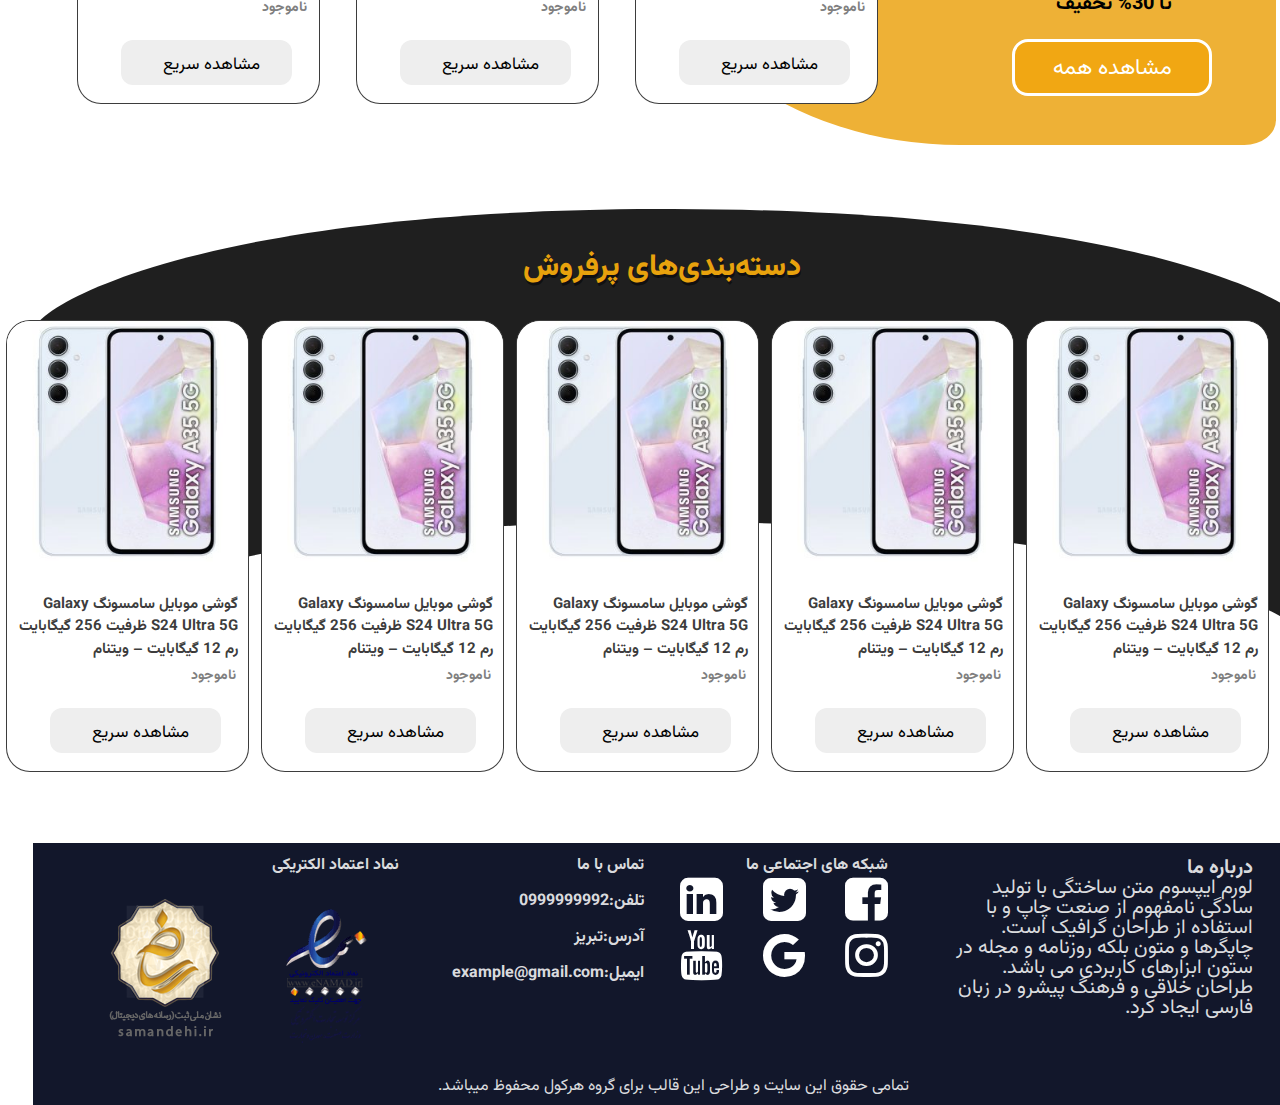
==== commit 61145330: "." ====
--- a/index.html
+++ b/index.html
@@ -5,7 +5,7 @@
     <meta name="author" content="Ata Asadpour" />
     <meta charset="UTF-8" />
     <meta name="viewport" content="width=device-width, initial-scale=1.0" />
-    <title>پروژه فروشگاه عطااسدپور</title>
+    <title>پروژه 3 گروه هرکول</title>
     <link rel="stylesheet" href="assets/css/style.css" />
     <link rel="stylesheet" href="assets/css/reset.css" />
     <link rel="stylesheet" href="assets/fonts/Vazirmatn-font-face.css" />
@@ -27,7 +27,7 @@
                     <li><a href="index.html">صفحه اصلی</a></li>
                     <li><a href="#">محصولات ما</a></li>
                     <li><a href="#">خدمات باما</a></li>
-                    <li><a href="#">تماس باما</a></li>
+                    <li><a href="contact.html">تماس باما</a></li>
                     <li><a href="#">پرسش های متداول</a></li>
                 </ul>
             </div>
@@ -60,10 +60,17 @@
             </div>
         </div>
         <div class="header-but">
-            <div class="dropdone">
+            <div class="dropdone" id="dropdone" >
                 <ion-icon name="menu-outline"></ion-icon>
-                <h1>دسته بنید محصولات</h1>
+                <h1>دسته بندی محصولات</h1>
                 <ion-icon name="chevron-down-outline"></ion-icon>
+                <ul style="display: none;" id="uldropejs" >
+                    <li><a href="">محصول 1</a></li>
+                    <li><a href="">محصول 2</a></li>
+                    <li><a href="">محصول 3</a></li>
+                    <li><a href="">محصول 4</a></li>
+                    <li><a href="">محصول 5</a></li>
+                </ul>
             </div>
 
             <div class="title-header-but">
@@ -74,8 +81,8 @@
                 <form action="">
                     <input type="search" placeholder="محصول مورد نظر خود را اینجا جستجو کنید ..." />
                     <button>
-            <h1>جستجو</h1>
-          </button>
+                        <h1>جستجو</h1>
+                    </button>
                 </form>
             </div>
         </div>
@@ -190,9 +197,9 @@
                     <h2>تا 30% تخفیف</h2>
                 </div>
                 <button class="but-off">
-          مشاهده همه
-          <ion-icon name="caret-back-outline"></ion-icon>
-        </button>
+                    مشاهده همه
+                    <ion-icon name="caret-back-outline"></ion-icon>
+                </button>
             </div>
             <div class="off-card">
                 <div class="card-off-child">
@@ -202,9 +209,9 @@
                     </h1>
                     <h2>ناموجود</h2>
                     <button class="card-but">
-            <ion-icon name="eye-outline"></ion-icon>
-            مشاهده سریع
-          </button>
+                        <ion-icon name="eye-outline"></ion-icon>
+                        مشاهده سریع
+                    </button>
                 </div>
                 <div class="card-off-child">
                     <img src="assets/img/Samsung-Galaxy-A35-5G-300x300.jpg" alt="" />
@@ -213,20 +220,20 @@
                     </h1>
                     <h2>ناموجود</h2>
                     <button class="card-but">
-            <ion-icon name="eye-outline"></ion-icon>
-            مشاهده سریع
-          </button>
-                </div>
-                <div class="card-off-child">
+                        <ion-icon name="eye-outline"></ion-icon>
+                        مشاهده سریع
+                    </button>
+                </div>
+                <div class="card-off-child displatnoneh">
                     <img src="assets/img/Samsung-Galaxy-A35-5G-300x300.jpg" alt="" />
                     <h1>
                         گوشی موبایل سامسونگ Galaxy S24 Ultra 5G ظرفیت 256 گیگابایت رم 12 گیگابایت – ویتنام
                     </h1>
                     <h2>ناموجود</h2>
                     <button class="card-but">
-            <ion-icon name="eye-outline"></ion-icon>
-            مشاهده سریع
-          </button>
+                        <ion-icon name="eye-outline"></ion-icon>
+                        مشاهده سریع
+                    </button>
                 </div>
             </div>
         </section>
@@ -234,10 +241,11 @@
         <section class="pishnahad">
             <h1 class="pishh1">دسته‌بندی‌های پرفروش</h1>
             <div>
-                <svg xmlns="http://www.w3.org/2000/svg" viewBox="0 0 1000 100" preserveAspectRatio="none" transform="rotate(180 0 0)">
-          <path class="elementor-shape-fill" d="M1000,4.3V0H0v4.3C0.9,23.1,126.7,99.2,500,100S1000,22.7,1000,4.3z"
-            fill="#1F1F1F"></path>
-        </svg>
+                <svg xmlns="http://www.w3.org/2000/svg" viewBox="0 0 1000 100" preserveAspectRatio="none"
+                    transform="rotate(180 0 0)">
+                    <path class="elementor-shape-fill"
+                        d="M1000,4.3V0H0v4.3C0.9,23.1,126.7,99.2,500,100S1000,22.7,1000,4.3z" fill="#1F1F1F"></path>
+                </svg>
                 <div style="width: 100%;height: 183px;background-color: #1F1F1F ;margin-top: -7px;">
                     <div class="off-card-pish">
                         <div class="card-off-child">
@@ -247,64 +255,67 @@
                             </h1>
                             <h2>ناموجود</h2>
                             <button class="card-but">
-                <ion-icon name="eye-outline"></ion-icon>
-                مشاهده سریع
-              </button>
-                        </div>
-                        <div class="card-off-child">
-                            <img src="assets/img/Samsung-Galaxy-A35-5G-300x300.jpg" alt="" />
-                            <h1>
-                                گوشی موبایل سامسونگ Galaxy S24 Ultra 5G ظرفیت 256 گیگابایت رم 12 گیگابایت – ویتنام
-                            </h1>
-                            <h2>ناموجود</h2>
-                            <button class="card-but">
-                <ion-icon name="eye-outline"></ion-icon>
-                مشاهده سریع
-              </button>
-                        </div>
-                        <div class="card-off-child">
-                            <img src="assets/img/Samsung-Galaxy-A35-5G-300x300.jpg" alt="" />
-                            <h1>
-                                گوشی موبایل سامسونگ Galaxy S24 Ultra 5G ظرفیت 256 گیگابایت رم 12 گیگابایت – ویتنام
-                            </h1>
-                            <h2>ناموجود</h2>
-                            <button class="card-but">
-                <ion-icon name="eye-outline"></ion-icon>
-                مشاهده سریع
-              </button>
-                        </div>
-                        <div class="card-off-child">
-                            <img src="assets/img/Samsung-Galaxy-A35-5G-300x300.jpg" alt="" />
-                            <h1>
-                                گوشی موبایل سامسونگ Galaxy S24 Ultra 5G ظرفیت 256 گیگابایت رم 12 گیگابایت – ویتنام
-                            </h1>
-                            <h2>ناموجود</h2>
-                            <button class="card-but">
-                <ion-icon name="eye-outline"></ion-icon>
-                مشاهده سریع
-              </button>
-                        </div>
-                        <div class="card-off-child">
-                            <img src="assets/img/Samsung-Galaxy-A35-5G-300x300.jpg" alt="" />
-                            <h1>
-                                گوشی موبایل سامسونگ Galaxy S24 Ultra 5G ظرفیت 256 گیگابایت رم 12 گیگابایت – ویتنام
-                            </h1>
-                            <h2>ناموجود</h2>
-                            <button class="card-but">
-                <ion-icon name="eye-outline"></ion-icon>
-                مشاهده سریع
-              </button>
+                                <ion-icon name="eye-outline"></ion-icon>
+                                مشاهده سریع
+                            </button>
+                        </div>
+                        <div class="card-off-child">
+                            <img src="assets/img/Samsung-Galaxy-A35-5G-300x300.jpg" alt="" />
+                            <h1>
+                                گوشی موبایل سامسونگ Galaxy S24 Ultra 5G ظرفیت 256 گیگابایت رم 12 گیگابایت – ویتنام
+                            </h1>
+                            <h2>ناموجود</h2>
+                            <button class="card-but">
+                                <ion-icon name="eye-outline"></ion-icon>
+                                مشاهده سریع
+                            </button>
+                        </div>
+                        <div class="card-off-child">
+                            <img src="assets/img/Samsung-Galaxy-A35-5G-300x300.jpg" alt="" />
+                            <h1>
+                                گوشی موبایل سامسونگ Galaxy S24 Ultra 5G ظرفیت 256 گیگابایت رم 12 گیگابایت – ویتنام
+                            </h1>
+                            <h2>ناموجود</h2>
+                            <button class="card-but">
+                                <ion-icon name="eye-outline"></ion-icon>
+                                مشاهده سریع
+                            </button>
+                        </div>
+                        <div class="card-off-child">
+                            <img src="assets/img/Samsung-Galaxy-A35-5G-300x300.jpg" alt="" />
+                            <h1>
+                                گوشی موبایل سامسونگ Galaxy S24 Ultra 5G ظرفیت 256 گیگابایت رم 12 گیگابایت – ویتنام
+                            </h1>
+                            <h2>ناموجود</h2>
+                            <button class="card-but">
+                                <ion-icon name="eye-outline"></ion-icon>
+                                مشاهده سریع
+                            </button>
+                        </div>
+                        <div class="card-off-child">
+                            <img src="assets/img/Samsung-Galaxy-A35-5G-300x300.jpg" alt="" />
+                            <h1>
+                                گوشی موبایل سامسونگ Galaxy S24 Ultra 5G ظرفیت 256 گیگابایت رم 12 گیگابایت – ویتنام
+                            </h1>
+                            <h2>ناموجود</h2>
+                            <button class="card-but">
+                                <ion-icon name="eye-outline"></ion-icon>
+                                مشاهده سریع
+                            </button>
                         </div>
                     </div>
                 </div>
 
                 <div>
-                    <svg xmlns="http://www.w3.org/2000/svg" viewBox="0 0 1000 100" preserveAspectRatio="none" transform="rotate(180 0 0)">
-            <path class="elementor-shape-fill"
-              d="M500,97C126.7,96.3,0.8,19.8,0,0v100l1000,0V1C1000,19.4,873.3,97.8,500,97z" fill="#1F1F1F"></path>
-          </svg>
-                </div>
-
+                    <svg xmlns="http://www.w3.org/2000/svg" viewBox="0 0 1000 100" preserveAspectRatio="none"
+                        transform="rotate(180 0 0)">
+                        <path class="elementor-shape-fill"
+                            d="M500,97C126.7,96.3,0.8,19.8,0,0v100l1000,0V1C1000,19.4,873.3,97.8,500,97z"
+                            fill="#1F1F1F"></path>
+                    </svg>
+                </div>
+
+                </div>
 
         </section>
     </main>
@@ -315,7 +326,9 @@
         <div class="footer-about">
             <h3>درباره ما</h3>
             <p>
-                لورم ایپسوم متن ساختگی با تولید سادگی نامفهوم از صنعت چاپ و با استفاده از طراحان گرافیک است. چاپگرها و متون بلکه روزنامه و مجله در ستون ابزارهای کاربردی می باشد. طراحان خلاقی و فرهنگ پیشرو در زبان فارسی ایجاد کرد.
+                لورم ایپسوم متن ساختگی با تولید سادگی نامفهوم از صنعت چاپ و با استفاده از طراحان گرافیک است. چاپگرها و
+                متون بلکه روزنامه و مجله در ستون ابزارهای کاربردی می باشد. طراحان خلاقی و فرهنگ پیشرو در زبان فارسی
+                ایجاد کرد.
             </p>
         </div>
         <div class="footer-a">
--- a/assets/css/style.css
+++ b/assets/css/style.css
@@ -138,15 +138,45 @@
 }
 
 .dropdone {
-    position: absolute;
+    position: relative;
     width: 270px;
     height: 48px;
     background-color: #e04066;
     display: flex;
     flex-direction: row;
     margin-right: 27px;
-    top: 72px;
+    top: 5px;
     border-radius: 5px;
+    color: #fff;
+    cursor: pointer;
+}
+
+.ul-dropdone {
+    position: absolute;
+    top: 122%;
+    z-index: 998;
+    background-color: #dd2956;
+    border-radius: 13px;
+    -webkit-border-radius: 13px;
+    -moz-border-radius: 13px;
+    -ms-border-radius: 13px;
+    -o-border-radius: 13px;
+    display: block !important;
+
+}
+
+.ul-dropdone li {
+    display: flex;
+    flex-direction: column;
+    width: 137px;
+    margin: 15px 22px 16px -1px;
+    font-size: 22px;
+
+}
+
+
+.ul-dropdone li a {
+
     color: #fff;
 }
 
@@ -491,13 +521,17 @@
 
 
 /* section pishnahad */
+.pishnahad {
+    position: relative;
+    margin: 5% 0 15%;
+}
 
 .off-card-pish {
     display: flex;
     flex-direction: row;
     z-index: 1;
     position: absolute;
-    top: 260%;
+    top: 25%;
     right: 3%;
 }
 
@@ -511,7 +545,7 @@
     text-shadow: 1px 3px 0px rgba(0, 0, 0, 0.47);
     font-size: 30px;
     position: absolute;
-    top: 250%;
+    top: 10%;
     z-index: 999;
     right: 40%;
 }
@@ -526,10 +560,12 @@
     background-color: #12172b;
     display: flex;
     flex-direction: row;
+
     h3,
     h4 {
         color: #ffffffdc;
     }
+
     p {
         color: #ffffffdc;
     }
@@ -602,4 +638,769 @@
     display: flex;
     padding: 10px 0;
     color: #ffffffdc;
+}
+
+
+/* ris 400 */
+
+@media only screen and (min-width: 370px) and (max-width:413px) {
+
+    /* header */
+
+    .header-logo {
+        width: 60%;
+    }
+
+    .title-header-sign h3 {
+        font-size: 15px;
+        margin: 3px;
+        margin-right: -71px;
+        color: gray;
+    }
+
+    .title-header-sign h2 {
+        margin-right: -72px;
+    }
+
+    [name="person-outline"] {
+        font-size: 30px;
+        position: absolute;
+        top: 24px;
+        left: 193px;
+    }
+
+    .card-header {
+        margin-top: -36px;
+        color: #eaeaea;
+        display: flex;
+        margin-right: 101px;
+    }
+
+    [name="cart-outline"] {
+        left: 69px;
+    }
+
+    .circle-card-number {
+        left: 86px;
+    }
+
+    .cart-number h1 {
+        left: 91px
+    }
+
+    /* header-but */
+
+
+
+    .title-header-but h1 {
+        display: none;
+    }
+
+    .header-but {
+        width: 100%;
+        display: flex;
+        flex-direction: column-reverse;
+        height: 114px;
+        position: relative;
+    }
+
+    .dropdone {
+        position: relative;
+        width: 80%;
+        height: 48px;
+        background-color: #e04066;
+        display: flex;
+        flex-direction: row;
+        margin-right: 8%;
+        top: -6px;
+        border-radius: 5px;
+        color: #fff;
+        cursor: pointer;
+    }
+
+    .header-search {
+        width: 94%;
+        margin: 0 3%;
+        position: absolute;
+        top: 8px;
+    }
+
+    [name="chevron-down-outline"] {
+        font-size: 25px;
+        margin: 11px 67px 0 0;
+    }
+
+    .dropdone h1 {
+        margin: 17px 22px 0;
+    }
+
+    /* hero1 */
+
+    .hero-section .swiper {
+        width: 96%;
+        margin-top: 30px;
+        border-radius: 20px;
+        height: 250px;
+    }
+
+    .hero-section .swiper-slide img {
+        display: block;
+        width: 100%;
+        height: 100%;
+        object-fit: fill;
+        border-radius: 20px;
+        -webkit-border-radius: 20px;
+        -moz-border-radius: 20px;
+        -ms-border-radius: 20px;
+        -o-border-radius: 20px;
+    }
+
+    /* hero3 */
+    .hero3-section {
+        display: flex;
+        flex-direction: column;
+        margin: 25px 5%;
+    }
+
+    .hero3-img1 {
+        width: 80%;
+    }
+
+    .hero3-img1 img {
+        height: 158px;
+    }
+
+    .hero3-img2 {
+        width: 80%;
+    }
+
+    .hero3-img2 img {
+        width: 115%;
+        border-radius: 20px;
+        margin: 25px 5%;
+        height: 158px;
+    }
+
+    .off-card {
+        display: flex;
+        flex-direction: column;
+        position: absolute;
+        right: 59px;
+        top: 21%;
+    }
+    .off-section {
+        width: 100%;
+        display: flex;
+        flex-direction: row;
+        position: relative;
+    }
+
+    .off-first {
+        width: 90%;
+        height: 1790px;
+        border-radius: 5% 5% 5% 5%;
+        -webkit-border-radius: 5% 5% 5% 5%;
+        -moz-border-radius: 5% 5% 5% 5%;
+        -ms-border-radius: 5% 5% 5% 5%;
+        -o-border-radius: 5% 5% 5% 5%;
+        background-color: #eeb136;
+        margin-right: 19px;
+        
+    }
+
+    .off-fitst-title img {
+        position: absolute;
+        width: 80%;
+        margin: 18px 33px;
+    }
+
+    .card-off-child {
+        margin: 10px 18px;
+    }
+
+    .but-off {
+        display: none;
+    }
+
+
+
+    /* footer */
+    .footer {
+        flex-direction: column !important;
+
+        h3, h4 {
+
+            margin-right: 7%;
+        }
+
+        p {
+            margin-top: 19px;
+            width: 79%;
+            margin-right: 7%;
+        }
+
+
+    }
+
+
+    .footer div {
+        margin-top: 18px !important;
+        width: 100%;
+        margin-right: 0%;
+    }
+
+    .footer-about {
+        width: 25%;
+        margin: 10px 60px;
+        font-size: 20px;
+    }
+
+    .footer-a a {
+        margin: 0%;
+    }
+
+    .footer-a a {
+        width: 25%;
+        display: inline-block;
+        font-size: 51px;
+        margin-right: 7%;
+    }
+
+
+
+    .footer-phone {
+        width: 20%;
+    }
+
+    .footer-phone h4 {
+        margin: 20px 28px !important;
+    }
+
+    .footer-namad {
+        width: 30%;
+    }
+
+    .footer-namad img {
+        margin: 20px 12px;
+    }
+
+    .footer-copyright p {
+        
+        justify-content: center;
+        display: flex;
+        padding: 10px 14px;
+        align-items: center;
+    }
+
+
+    .pishnahad, .link-header {
+        display: none;
+    }
+}
+
+
+
+/* ris 576 */
+
+@media only screen and (min-width: 414px) and (max-width:576px) {
+    /* header */
+
+    .header-logo {
+        width: 60%;
+    }
+
+    .title-header-sign h3 {
+        font-size: 15px;
+        margin: 3px;
+        margin-right: -100px;
+        color: gray;
+    }
+
+    .title-header-sign h2 {
+        margin-right: -102px;
+    }
+
+    [name="person-outline"] {
+        font-size: 30px;
+        position: absolute;
+        top: 24px;
+        left: 193px;
+    }
+
+    .card-header {
+        margin-top: -36px;
+        color: #eaeaea;
+        display: flex;
+        margin-right: 101px;
+    }
+
+    [name="cart-outline"] {
+        left: 44px;
+    }
+
+    .circle-card-number {
+        left: 62px;
+    }
+
+    .cart-number h1 {
+        left: 67px;
+    }
+
+    /* header-but */
+
+
+
+    .title-header-but h1 {
+        display: none;
+    }
+
+    .header-but {
+        width: 100%;
+        display: flex;
+        flex-direction: column-reverse;
+        height: 114px;
+        position: relative;
+    }
+
+    .dropdone {
+        position: relative;
+        width: 47%;
+        height: 48px;
+        background-color: #e04066;
+        display: flex;
+        flex-direction: row;
+        margin-right: 8%;
+        top: -6px;
+        border-radius: 5px;
+        color: #fff;
+        cursor: pointer;
+    }
+
+    .header-search {
+        width: 94%;
+        margin: 0 3%;
+        position: absolute;
+        top: 8px;
+    }
+
+    [name="chevron-down-outline"] {
+        font-size: 25px;
+        margin: 11px 8px 0 0;
+    }
+
+    .dropdone h1 {
+        margin: 17px 22px 0;
+    }
+
+    /* hero1 */
+
+    .hero-section .swiper {
+        width: 96%;
+        margin-top: 30px;
+        border-radius: 20px;
+        height: 300px;
+    }
+
+    .hero-section .swiper-slide img {
+        display: block;
+        width: 100%;
+        height: 100%;
+        object-fit: fill;
+        border-radius: 20px;
+        -webkit-border-radius: 20px;
+        -moz-border-radius: 20px;
+        -ms-border-radius: 20px;
+        -o-border-radius: 20px;
+    }
+
+
+    /* hero3 */
+    .hero3-section {
+        display: flex;
+        flex-direction: column;
+        margin: 25px 5%;
+    }
+
+    .hero3-img1 {
+        width: 80%;
+    }
+
+    .hero3-img1 img {
+        height: 158px;
+    }
+
+    .hero3-img2 {
+        width: 80%;
+    }
+
+    .hero3-img2 img {
+        width: 115%;
+        border-radius: 20px;
+        margin: 25px 5%;
+        height: 158px;
+    }
+
+    /* hero3 */
+
+
+
+
+    /* footer */
+
+    .footer {
+        flex-direction: column !important;
+
+        h3, h4 {
+
+            margin-right: 7%;
+        }
+
+        p {
+            margin-top: 19px;
+            width: 79%;
+            margin-right: 7%;
+        }
+
+
+    }
+
+
+    .footer div {
+        margin-top: 18px !important;
+        width: 100%;
+        margin-right: 0%;
+    }
+
+    .footer-about {
+        width: 25%;
+        margin: 10px 60px;
+        font-size: 20px;
+    }
+
+    .footer-a a {
+        margin: 0%;
+    }
+
+    .footer-a a {
+        width: 25%;
+        display: inline-block;
+        font-size: 51px;
+        margin-right: 7%;
+    }
+
+
+
+    .footer-phone {
+        width: 20%;
+    }
+
+    .footer-phone h4 {
+        margin: 20px 32px !important;
+    }
+
+    .footer-namad {
+        width: 30%;
+    }
+
+    .footer-namad img {
+        margin: 20px 12px;
+    }
+
+    .footer-copyright p {
+        
+        justify-content: center;
+        display: flex;
+        padding: 10px 14px;
+        align-items: center;
+    }
+
+
+
+    .pishnahad, .link-header,.off-section {
+        display: none;
+    }
+}
+
+
+/* ris 768 */
+
+@media only screen and (min-width: 577px) and (max-width:768px) {
+    /* header */
+
+    .header-logo {
+        width: 60%;
+    }
+
+    .title-header-sign h3 {
+        font-size: 15px;
+        margin: 3px;
+        margin-right: -100px;
+        color: gray;
+    }
+
+    .title-header-sign h2 {
+        margin-right: -102px;
+    }
+
+    [name="person-outline"] {
+        font-size: 30px;
+        position: absolute;
+        top: 24px;
+        left: 340px;
+    }
+
+    .card-header {
+        margin-top: -36px;
+        color: #eaeaea;
+        display: flex;
+        margin-right: 190px;
+    }
+
+    [name="cart-outline"] {
+        left: 140px;
+    }
+
+    .circle-card-number {
+        left: 157px;
+    }
+
+    .cart-number h1 {
+        left: 161.5px;
+    }
+
+    /* header-but */
+
+
+
+    .title-header-but h1 {
+        display: none;
+    }
+
+    .header-but {
+        width: 100%;
+        display: flex;
+        flex-direction: row;
+        position: relative;
+    }
+
+    .dropdone {
+        position: relative;
+        width: 35%;
+        height: 48px;
+        background-color: #e04066;
+        display: flex;
+        flex-direction: row;
+        margin-right: 3%;
+        top: 6px;
+        border-radius: 5px;
+        color: #fff;
+        cursor: pointer;
+    }
+
+    .header-search {
+        width: 55%;
+        margin: 0 43%;
+        position: absolute;
+        top: 8px;
+    }
+
+    [name="chevron-down-outline"] {
+        font-size: 25px;
+        margin: 11px 8px 0 0;
+    }
+
+    .dropdone h1 {
+        margin: 17px 22px 0;
+    }
+
+
+    /* hero1 */
+    .hero-section .swiper {
+        width: 96%;
+        margin-top: 30px;
+        border-radius: 20px;
+        height: 341px;
+    }
+
+    .hero-section .swiper-slide img {
+        display: block;
+        width: 100%;
+        height: 100%;
+        object-fit: fill;
+        border-radius: 20px;
+        -webkit-border-radius: 20px;
+        -moz-border-radius: 20px;
+        -ms-border-radius: 20px;
+        -o-border-radius: 20px;
+    }
+
+
+    /* hero3 */
+    .hero3-section {
+        display: flex;
+        flex-direction: column;
+        margin: 25px 5%;
+    }
+
+    .hero3-img1 {
+        width: 80%;
+    }
+
+    .hero3-img1 img {
+        height: 207px;
+        margin-right: 5%;
+    }
+
+    .hero3-img2 {
+        width: 80%;
+    }
+
+    .hero3-img2 img {
+        width: 115%;
+        border-radius: 20px;
+        margin: 25px 5%;
+        height: 207px;
+    }
+
+    /* hero3 */
+    .but-off {
+        display: none;
+    }
+
+    .off-section {
+        width: 53%;
+        display: flex;
+        flex-direction: row;
+    }
+
+    .off-first {
+        width: 80%;
+        height: 451px;
+        border-radius: 50% 5% 5% 50%;
+        -webkit-border-radius: 50% 5% 5% 50%;
+        -moz-border-radius: 50% 5% 5% 50%;
+        -ms-border-radius: 50% 5% 5% 50%;
+        -o-border-radius: 50% 5% 5% 50%;
+        background-color: #eeb136;
+        margin-right: 19px;
+        position: relative;
+    }
+
+    .off-fitst-title img {
+        position: absolute;
+        width: 51%;
+        margin: 18px 33px;
+    }
+
+    .off-fitst-title h1 {
+        color: #fff;
+        font-size: 30px;
+        position: absolute;
+        top: 244px;
+        right: 14px;
+    }
+
+    .off-fitst-title h2 {
+        position: absolute;
+        color: black;
+        top: 325px;
+        font-size: 27px;
+        right: 49px;
+    }
+
+    .off-card {
+        display: flex;
+        flex-direction: row;
+        position: absolute;
+        right: 285px;
+    }
+
+    .card-off-child {
+        background-color: #fff;
+        height: 446px;
+        width: 226px;
+        border: 1.5px solid #2a2a2ae8;
+        border-radius: 24px;
+        overflow: hidden;
+        margin: 0 4px;
+    }
+
+    .card-off-child.displatnoneh {
+        display: none;
+    }
+
+    /* footer */
+
+    .footer {
+        flex-direction: column !important;
+
+        h3, h4 {
+
+            margin-right: 7%;
+        }
+
+        p {
+            margin-top: 19px;
+            width: 79%;
+            margin-right: 7%;
+        }
+
+
+    }
+
+
+    .footer div {
+        margin-top: 18px !important;
+        width: 100%;
+        margin-right: 0%;
+    }
+
+    .footer-about {
+        width: 25%;
+        margin: 10px 60px;
+        font-size: 20px;
+    }
+
+    .footer-a a {
+        margin: 0%;
+    }
+
+    .footer-a a {
+        width: 25%;
+        display: inline-block;
+        font-size: 51px;
+        margin-right: 7%;
+    }
+
+
+
+    .footer-phone {
+        width: 20%;
+    }
+
+    .footer-phone h4 {
+        margin: 20px 32px !important;
+    }
+
+    .footer-namad {
+        width: 30%;
+    }
+
+    .footer-namad img {
+        margin: 20px 12px;
+    }
+
+    .footer-copyright p {
+       
+        justify-content: center;
+        display: flex;
+        padding: 10px 14px;
+        align-items: center;
+    }
+
+
+
+    .pishnahad, .link-header {
+        display: none;
+    }
 }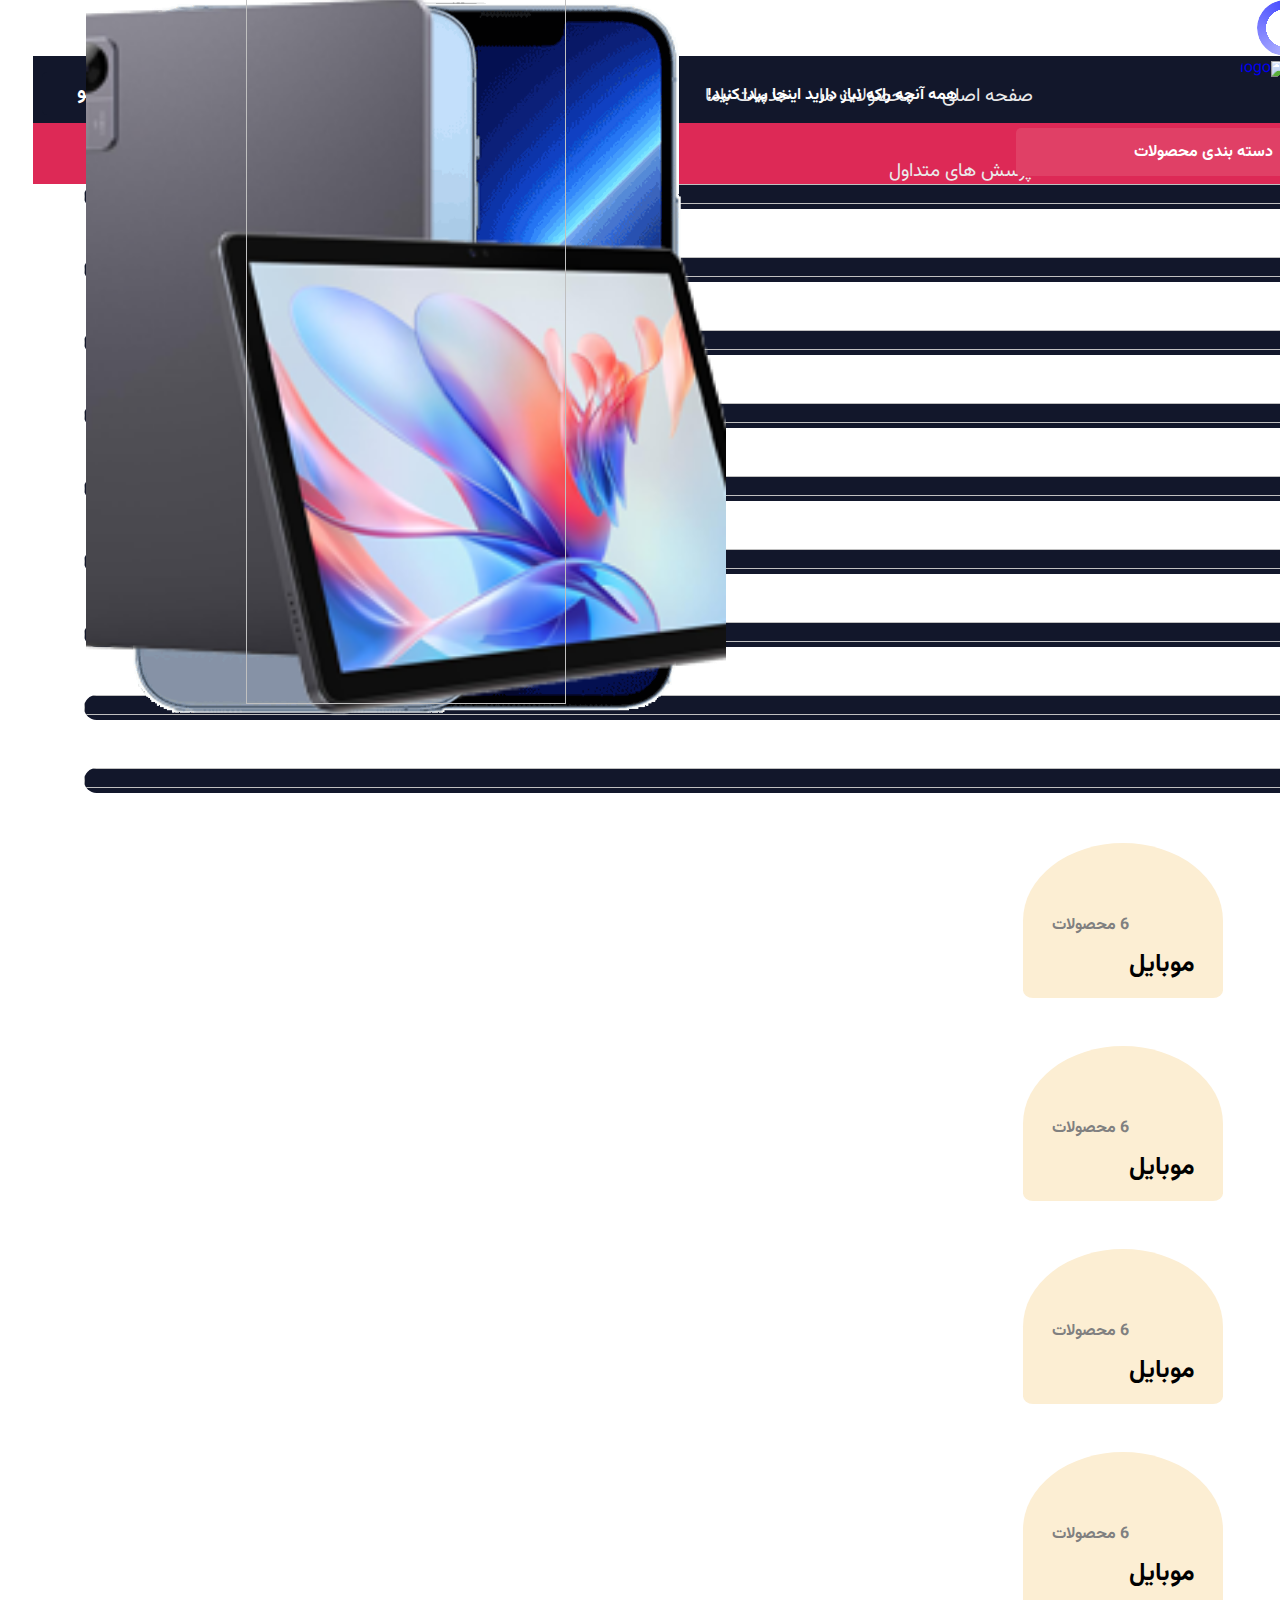
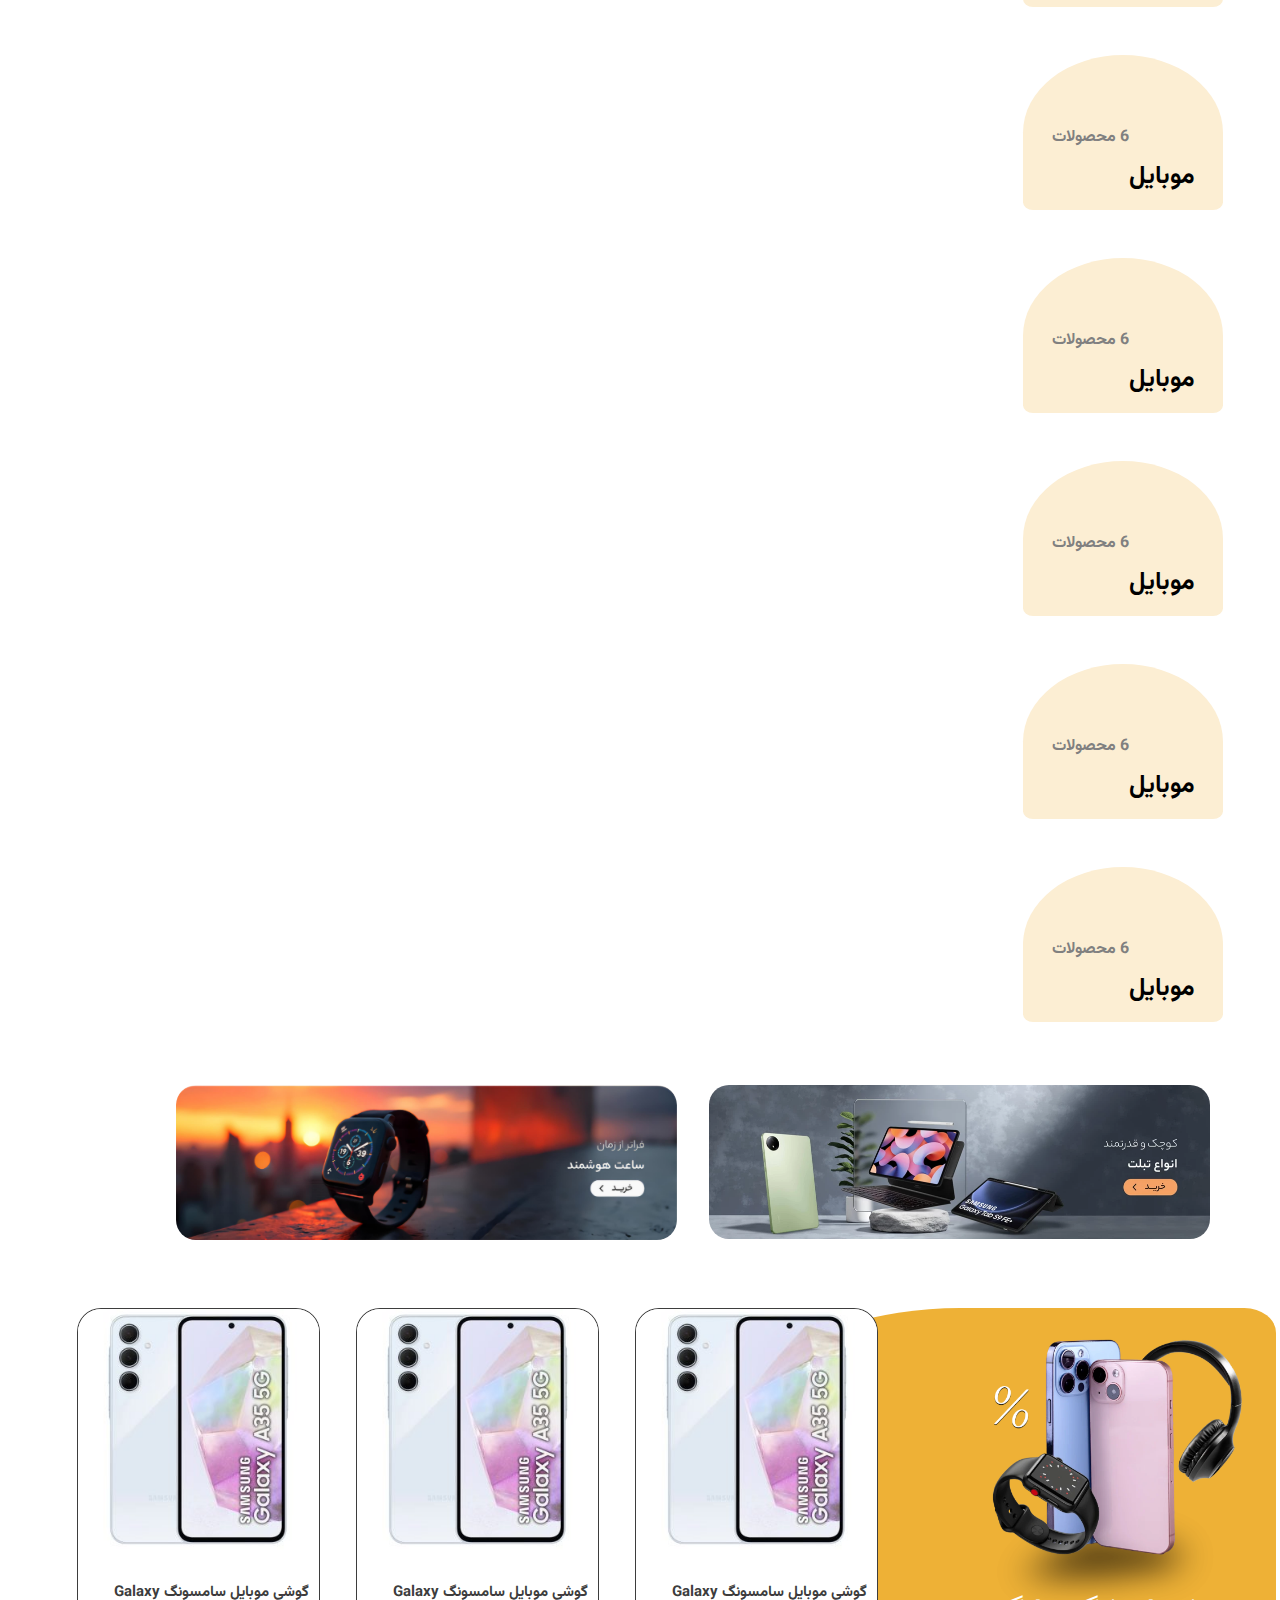
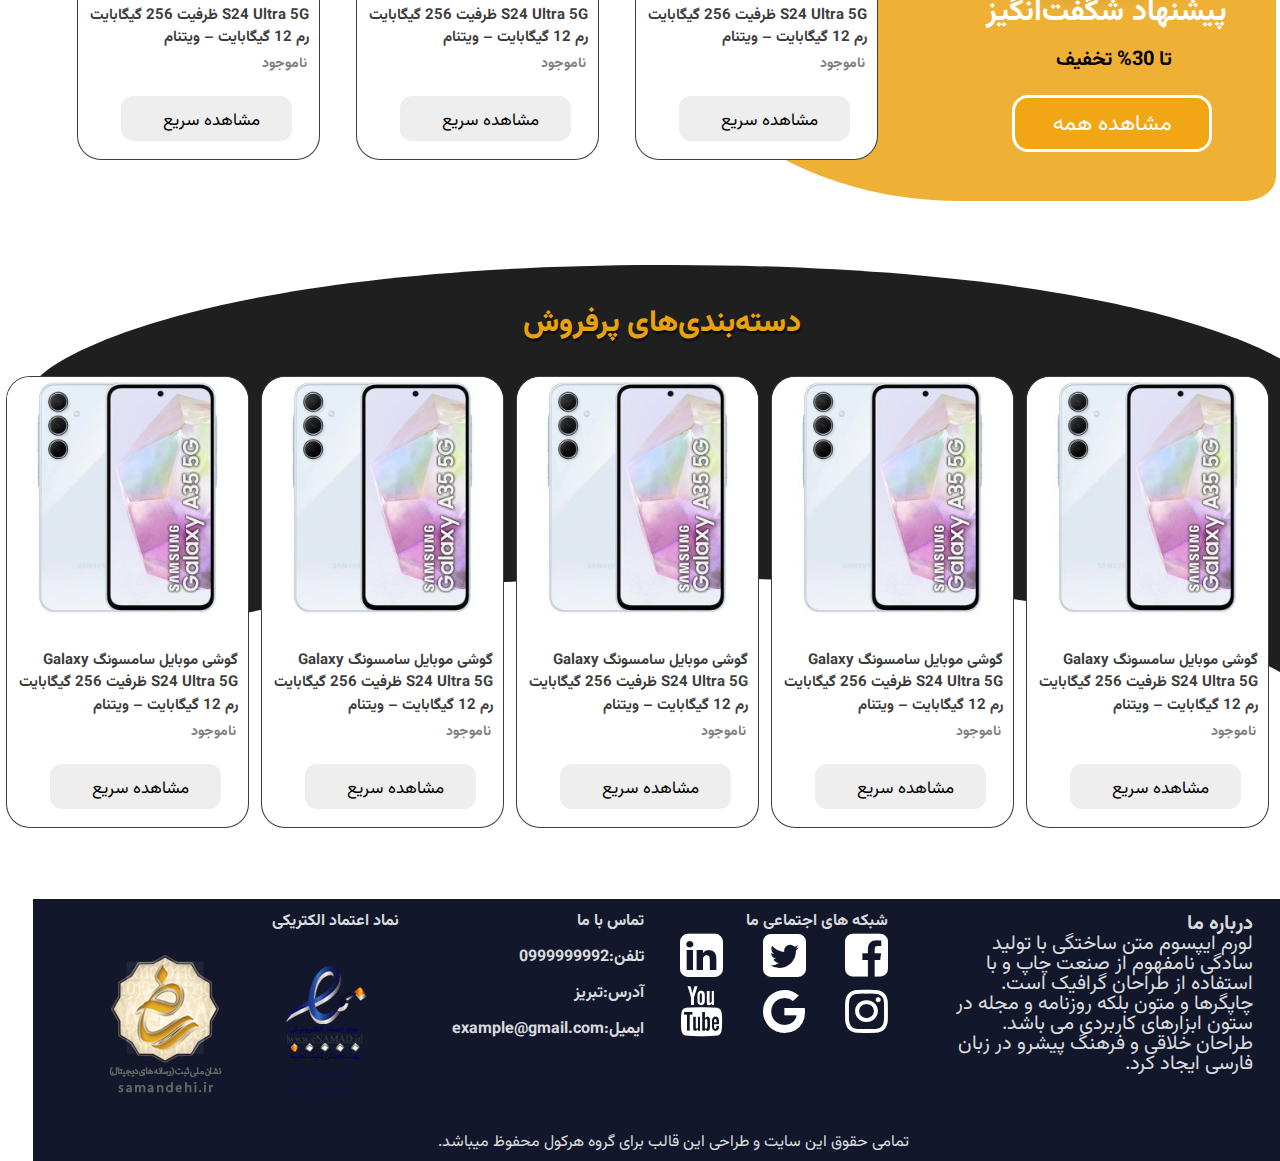
==== commit 10106a74: "." ====
--- a/index.html
+++ b/index.html
@@ -5,6 +5,14 @@
     <meta name="author" content="Ata Asadpour" />
     <meta charset="UTF-8" />
     <meta name="viewport" content="width=device-width, initial-scale=1.0" />
+    <meta name="description" content="پروژه 3 گروه هرکول" />
+    <meta name="keywords" content="پروژه هرکول" />
+    <meta property="og:title" content="پروژه 3 گروه هرکول" />
+    <meta property="og:description" content="پروژه 3 گروه هرکول" />
+    <meta property="og:image" content="assets/img/logo3.png" />
+    <meta property="og:url" content="http://store.ataasadpour.ir" />
+    <meta property="og:type" content="website" />
+    <link rel="icon" href="assets/img/logo.png" type="image/x-icon">
     <title>پروژه 3 گروه هرکول</title>
     <link rel="stylesheet" href="assets/css/style.css" />
     <link rel="stylesheet" href="assets/css/reset.css" />
@@ -16,6 +24,10 @@
 </head>
 
 <body>
+
+    <div class="spinner" id="load"></div>
+
+
     <!-- start header:Ata Asadpour -->
     <header>
         <div class="header-top">
@@ -25,7 +37,7 @@
             <div class="link-header">
                 <ul>
                     <li><a href="index.html">صفحه اصلی</a></li>
-                    <li><a href="#">محصولات ما</a></li>
+                    <li><a href="category.html">محصولات ما</a></li>
                     <li><a href="#">خدمات باما</a></li>
                     <li><a href="contact.html">تماس باما</a></li>
                     <li><a href="#">پرسش های متداول</a></li>
@@ -65,11 +77,11 @@
                 <h1>دسته بندی محصولات</h1>
                 <ion-icon name="chevron-down-outline"></ion-icon>
                 <ul style="display: none;" id="uldropejs" >
-                    <li><a href="">محصول 1</a></li>
-                    <li><a href="">محصول 2</a></li>
-                    <li><a href="">محصول 3</a></li>
-                    <li><a href="">محصول 4</a></li>
-                    <li><a href="">محصول 5</a></li>
+                    <li class="lidrop"><a href="">محصول 1</a></li>
+                    <li class="lidrop"><a href="">محصول 2</a></li>
+                    <li class="lidrop"><a href="">محصول 3</a></li>
+                    <li class="lidrop"><a href="">محصول 4</a></li>
+                    <li class="lidrop"><a href="">محصول 5</a></li>
                 </ul>
             </div>
 
--- a/assets/css/style.css
+++ b/assets/css/style.css
@@ -1,3 +1,6 @@
+@import url(contact.css);
+@import url(category.css);
+
 * {
     direction: rtl;
     font-family: Vazirmatn;
@@ -5,6 +8,22 @@
     list-style: none;
 }
 
+/* loader */
+
+.spinner {
+    width: 56px;
+    height: 56px;
+    border-radius: 50%;
+    background: conic-gradient(#0000 10%, #474bff);
+    -webkit-mask: radial-gradient(farthest-side, #0000 calc(100% - 9px), #000 0);
+    animation: spinner-zp9dbg 1s infinite linear;
+}
+
+@keyframes spinner-zp9dbg {
+    to {
+        transform: rotate(1turn);
+    }
+}
 
 /* Start Header */
 
@@ -153,23 +172,23 @@
 
 .ul-dropdone {
     position: absolute;
-    top: 122%;
+    top: 117%;
     z-index: 998;
     background-color: #dd2956;
-    border-radius: 13px;
-    -webkit-border-radius: 13px;
-    -moz-border-radius: 13px;
-    -ms-border-radius: 13px;
-    -o-border-radius: 13px;
+    border-radius: 8px;
+    -webkit-border-radius: 8px;
+    -moz-border-radius: 8px;
+    -ms-border-radius: 8px;
+    -o-border-radius: 8px;
     display: block !important;
-
-}
+}
+
 
 .ul-dropdone li {
     display: flex;
     flex-direction: column;
     width: 137px;
-    margin: 15px 22px 16px -1px;
+    margin: 3px 22px 16px -1px;
     font-size: 22px;
 
 }
@@ -179,6 +198,8 @@
 
     color: #fff;
 }
+
+
 
 [name="menu-outline"] {
     font-size: 27px;
@@ -188,6 +209,11 @@
 
 .dropdone h1 {
     margin: 17px 6px 0;
+}
+
+.ul-dropdonelive {
+    display: none;
+
 }
 
 [name="chevron-down-outline"] {
@@ -731,7 +757,7 @@
     }
 
     .dropdone h1 {
-        margin: 17px 22px 0;
+        margin: 17px 13px 0;
     }
 
     /* hero1 */
@@ -788,6 +814,7 @@
         right: 59px;
         top: 21%;
     }
+
     .off-section {
         width: 100%;
         display: flex;
@@ -805,7 +832,7 @@
         -o-border-radius: 5% 5% 5% 5%;
         background-color: #eeb136;
         margin-right: 19px;
-        
+
     }
 
     .off-fitst-title img {
@@ -885,7 +912,7 @@
     }
 
     .footer-copyright p {
-        
+
         justify-content: center;
         display: flex;
         padding: 10px 14px;
@@ -1107,7 +1134,7 @@
     }
 
     .footer-copyright p {
-        
+
         justify-content: center;
         display: flex;
         padding: 10px 14px;
@@ -1116,7 +1143,7 @@
 
 
 
-    .pishnahad, .link-header,.off-section {
+    .pishnahad, .link-header, .off-section {
         display: none;
     }
 }
@@ -1124,7 +1151,7 @@
 
 /* ris 768 */
 
-@media only screen and (min-width: 577px) and (max-width:768px) {
+@media only screen and (min-width: 577px) and (max-width:1000px) {
     /* header */
 
     .header-logo {
@@ -1391,7 +1418,7 @@
     }
 
     .footer-copyright p {
-       
+
         justify-content: center;
         display: flex;
         padding: 10px 14px;
@@ -1400,7 +1427,7 @@
 
 
 
-    .pishnahad, .link-header {
+    .pishnahad, .link-header, .off-section {
         display: none;
     }
 }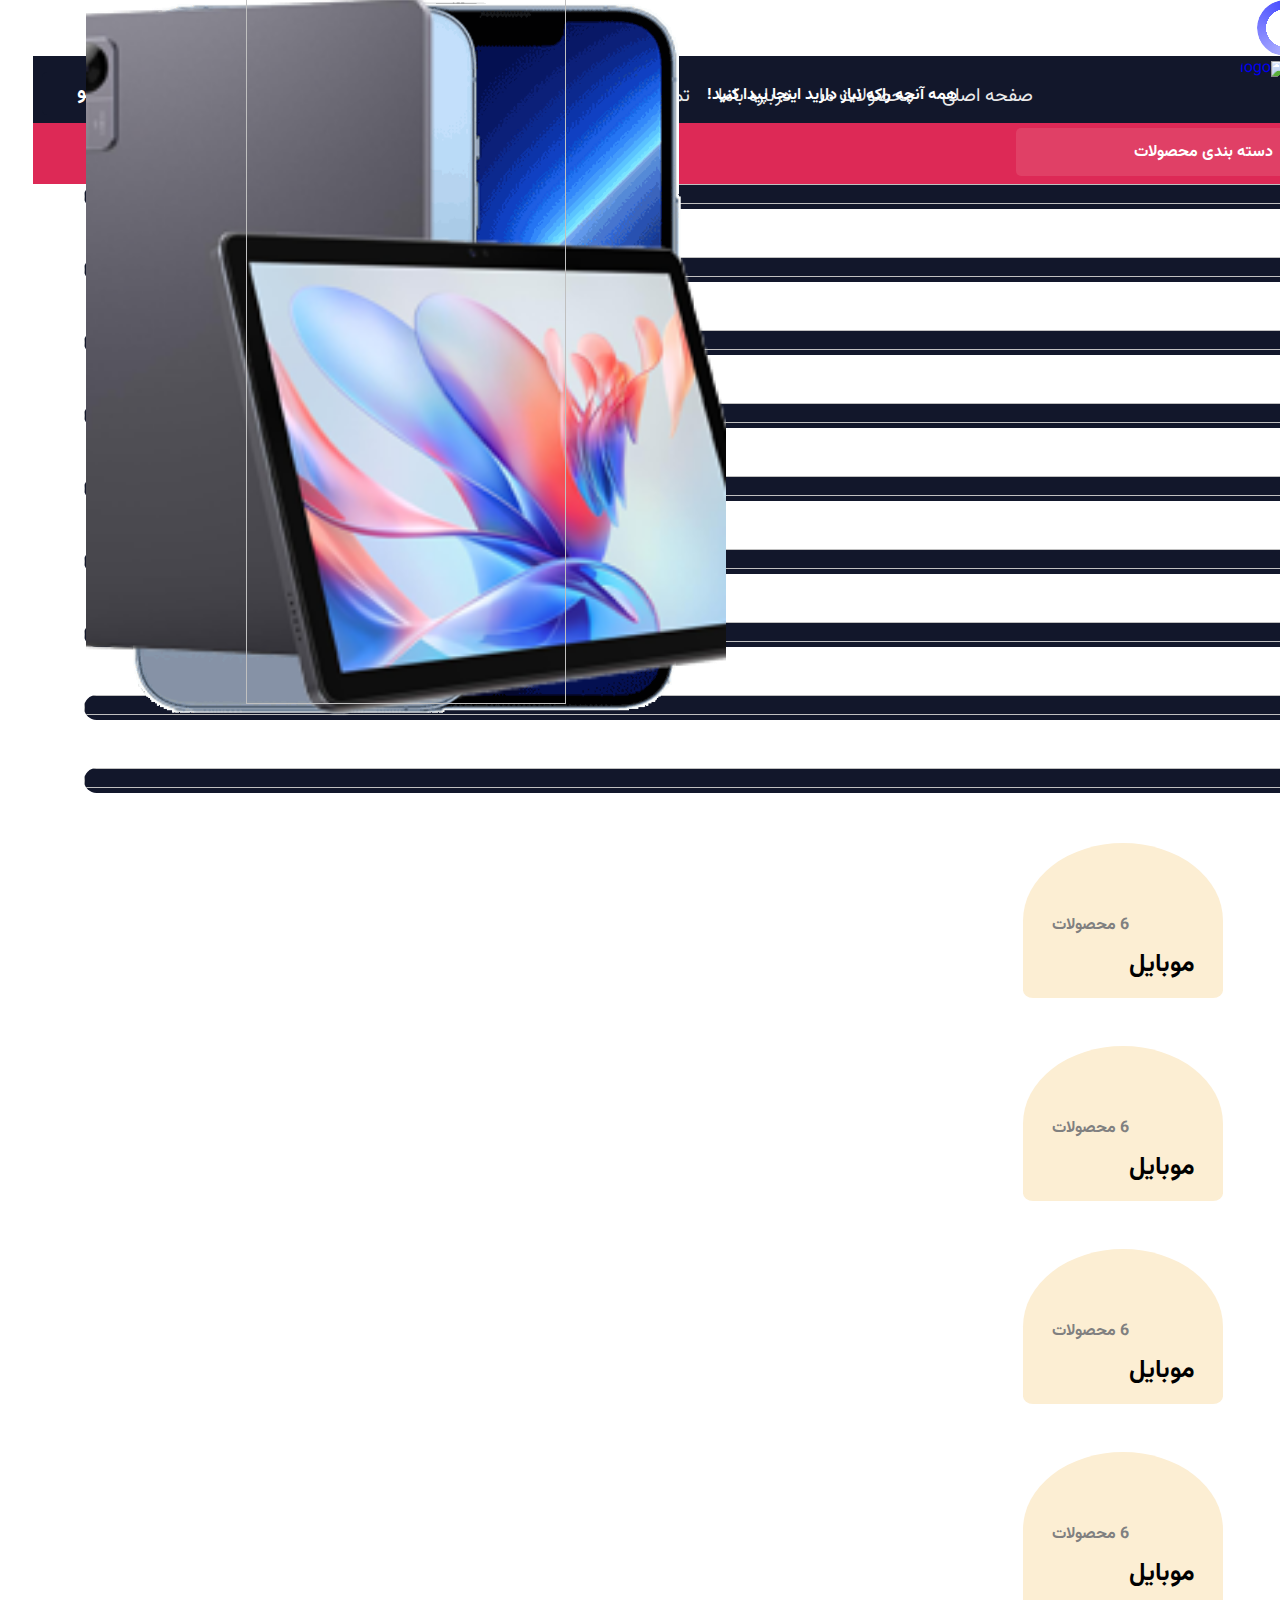
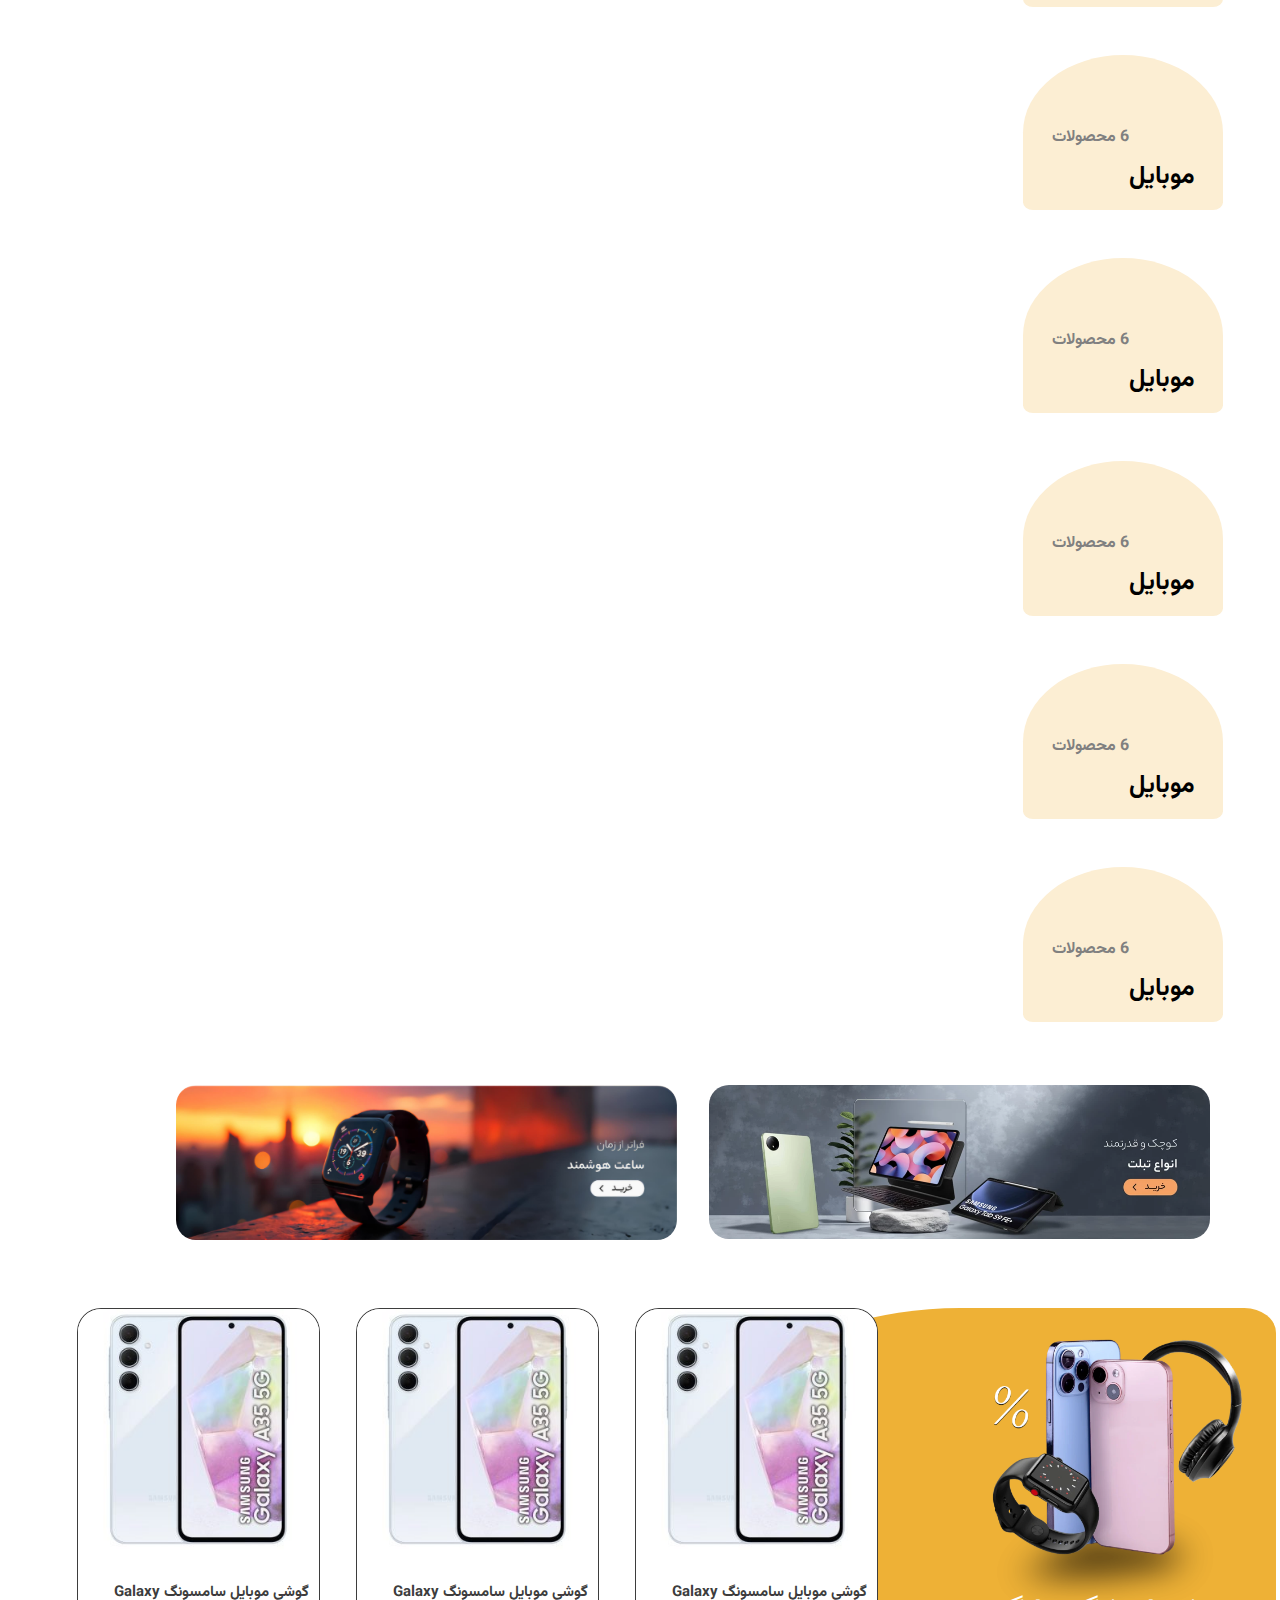
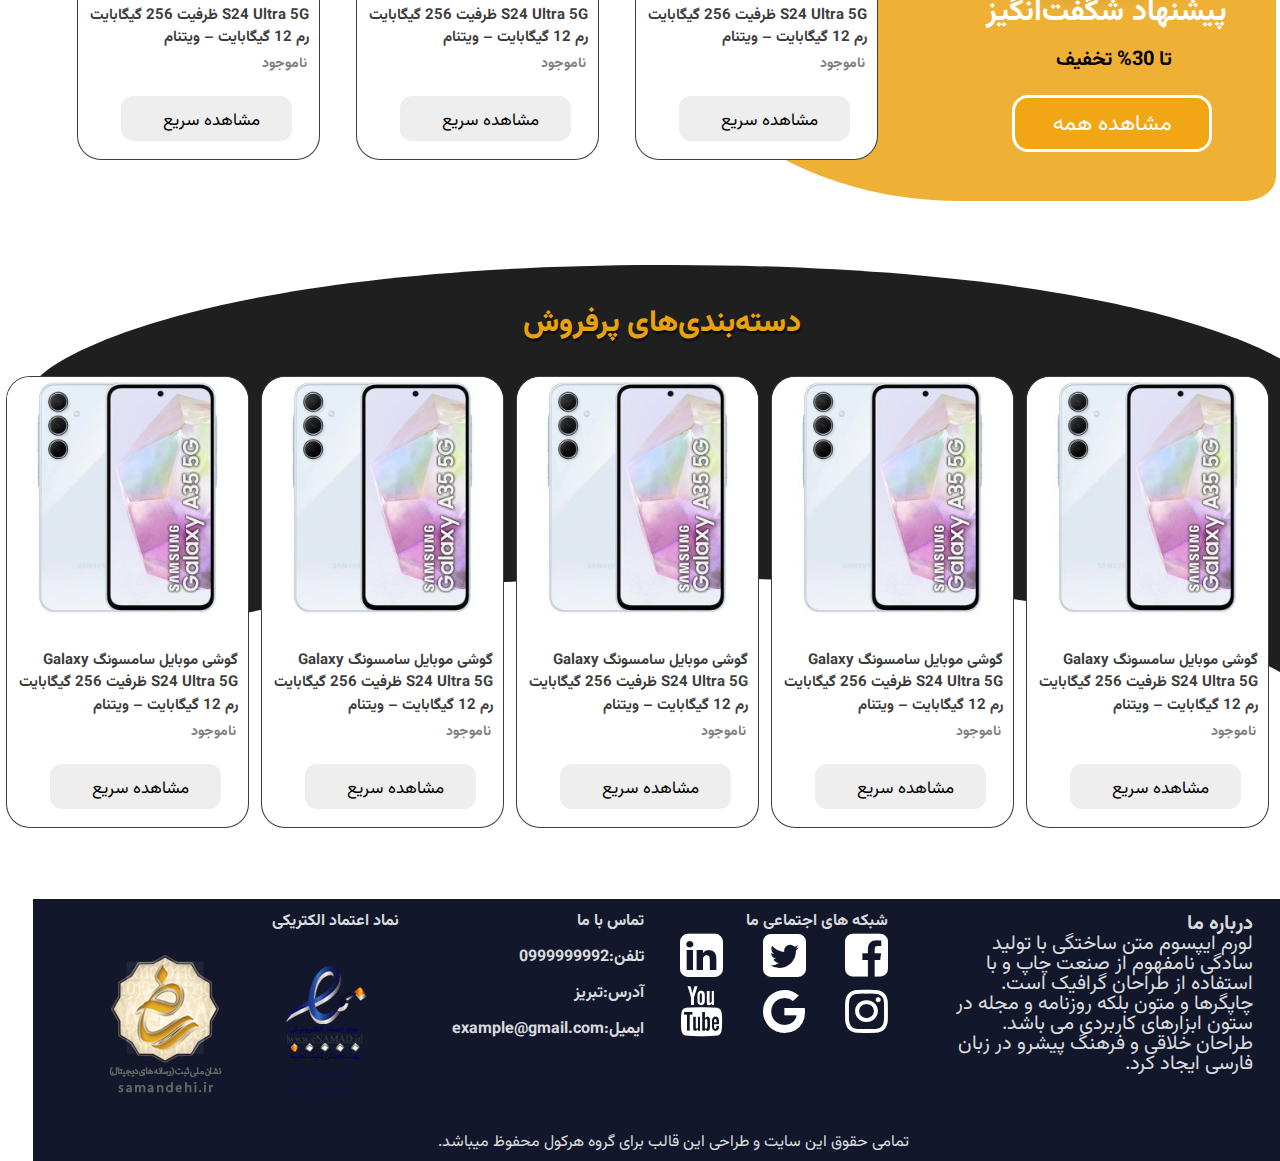
==== commit d4f7659a: "Merge branch 'main' of https://github.com/ataasadpour/store" ====
--- a/index.html
+++ b/index.html
@@ -38,7 +38,7 @@
                 <ul>
                     <li><a href="index.html">صفحه اصلی</a></li>
                     <li><a href="category.html">محصولات ما</a></li>
-                    <li><a href="#">خدمات باما</a></li>
+                    <li><a href="about.html">درباره باما</a></li>
                     <li><a href="contact.html">تماس باما</a></li>
                     <li><a href="#">پرسش های متداول</a></li>
                 </ul>
--- a/assets/css/style.css
+++ b/assets/css/style.css
@@ -1,5 +1,6 @@
 @import url(contact.css);
 @import url(category.css);
+@import url(about.css);
 
 * {
     direction: rtl;
